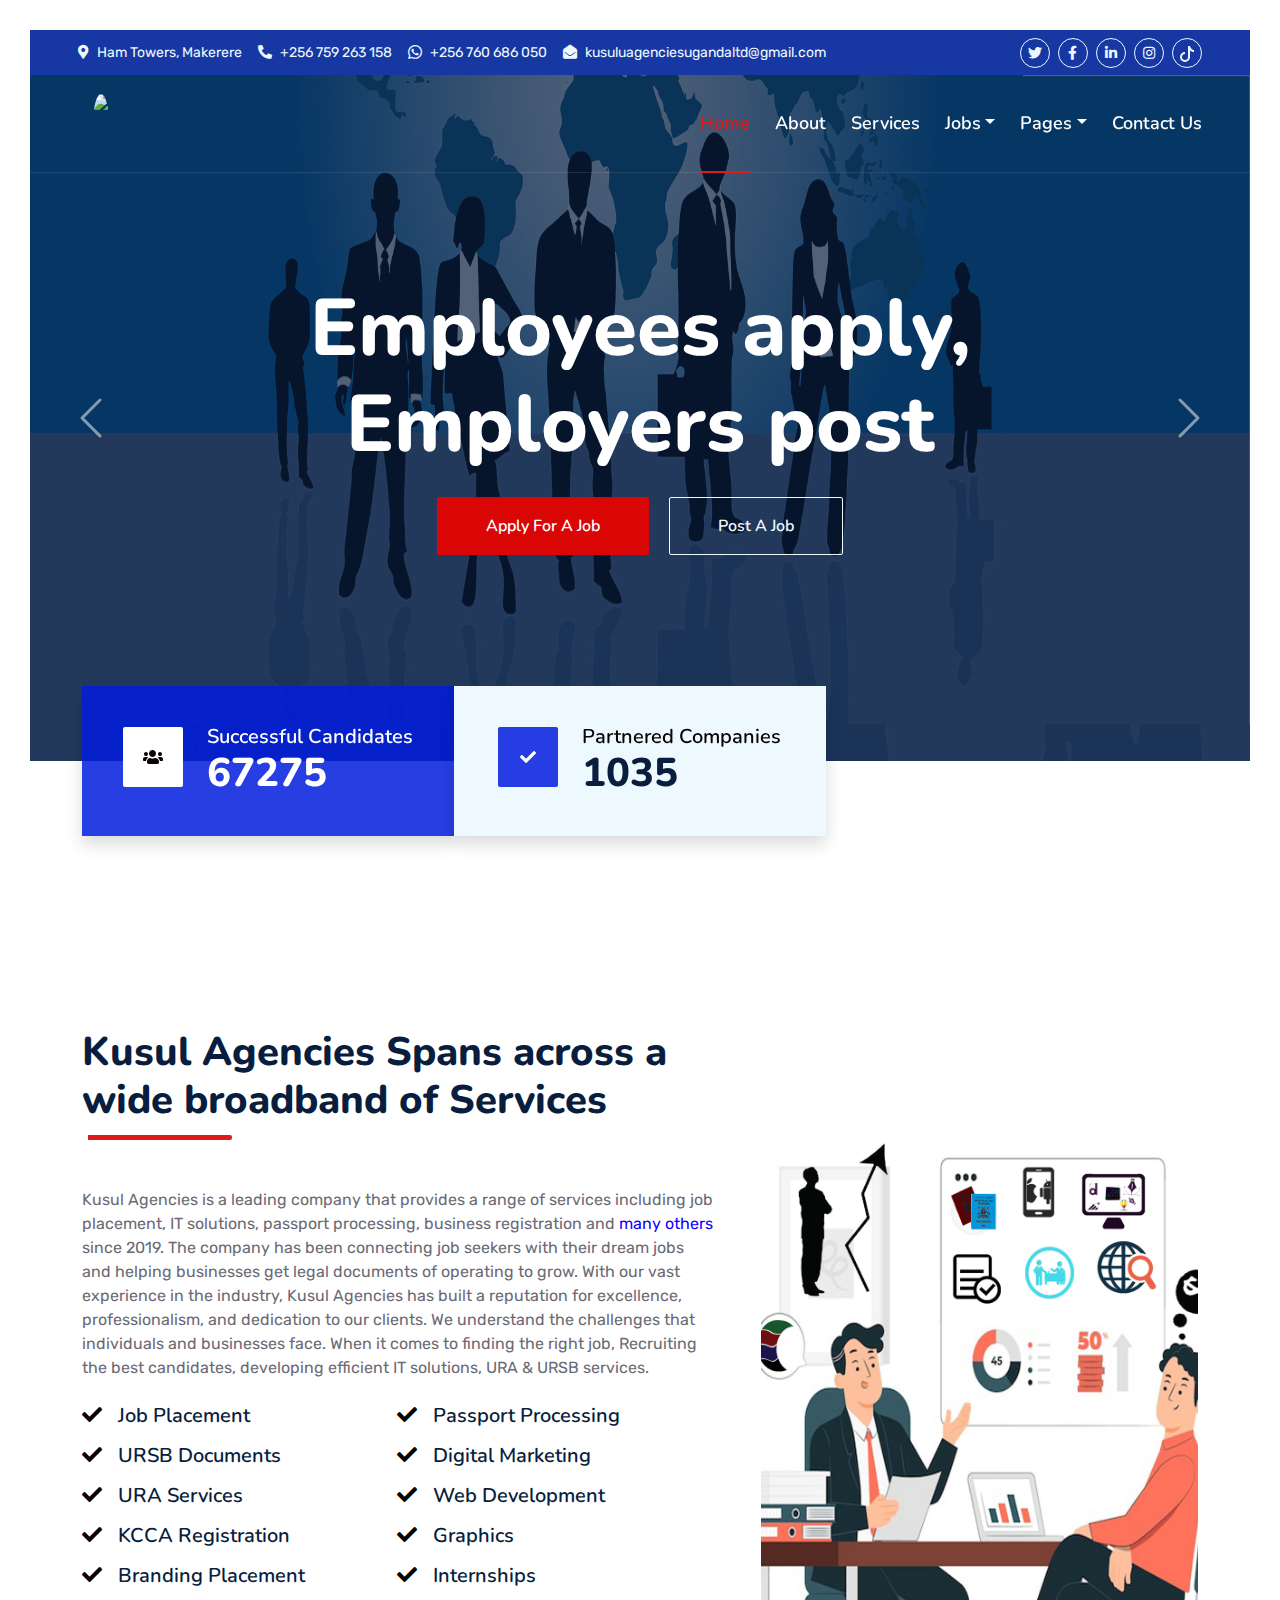
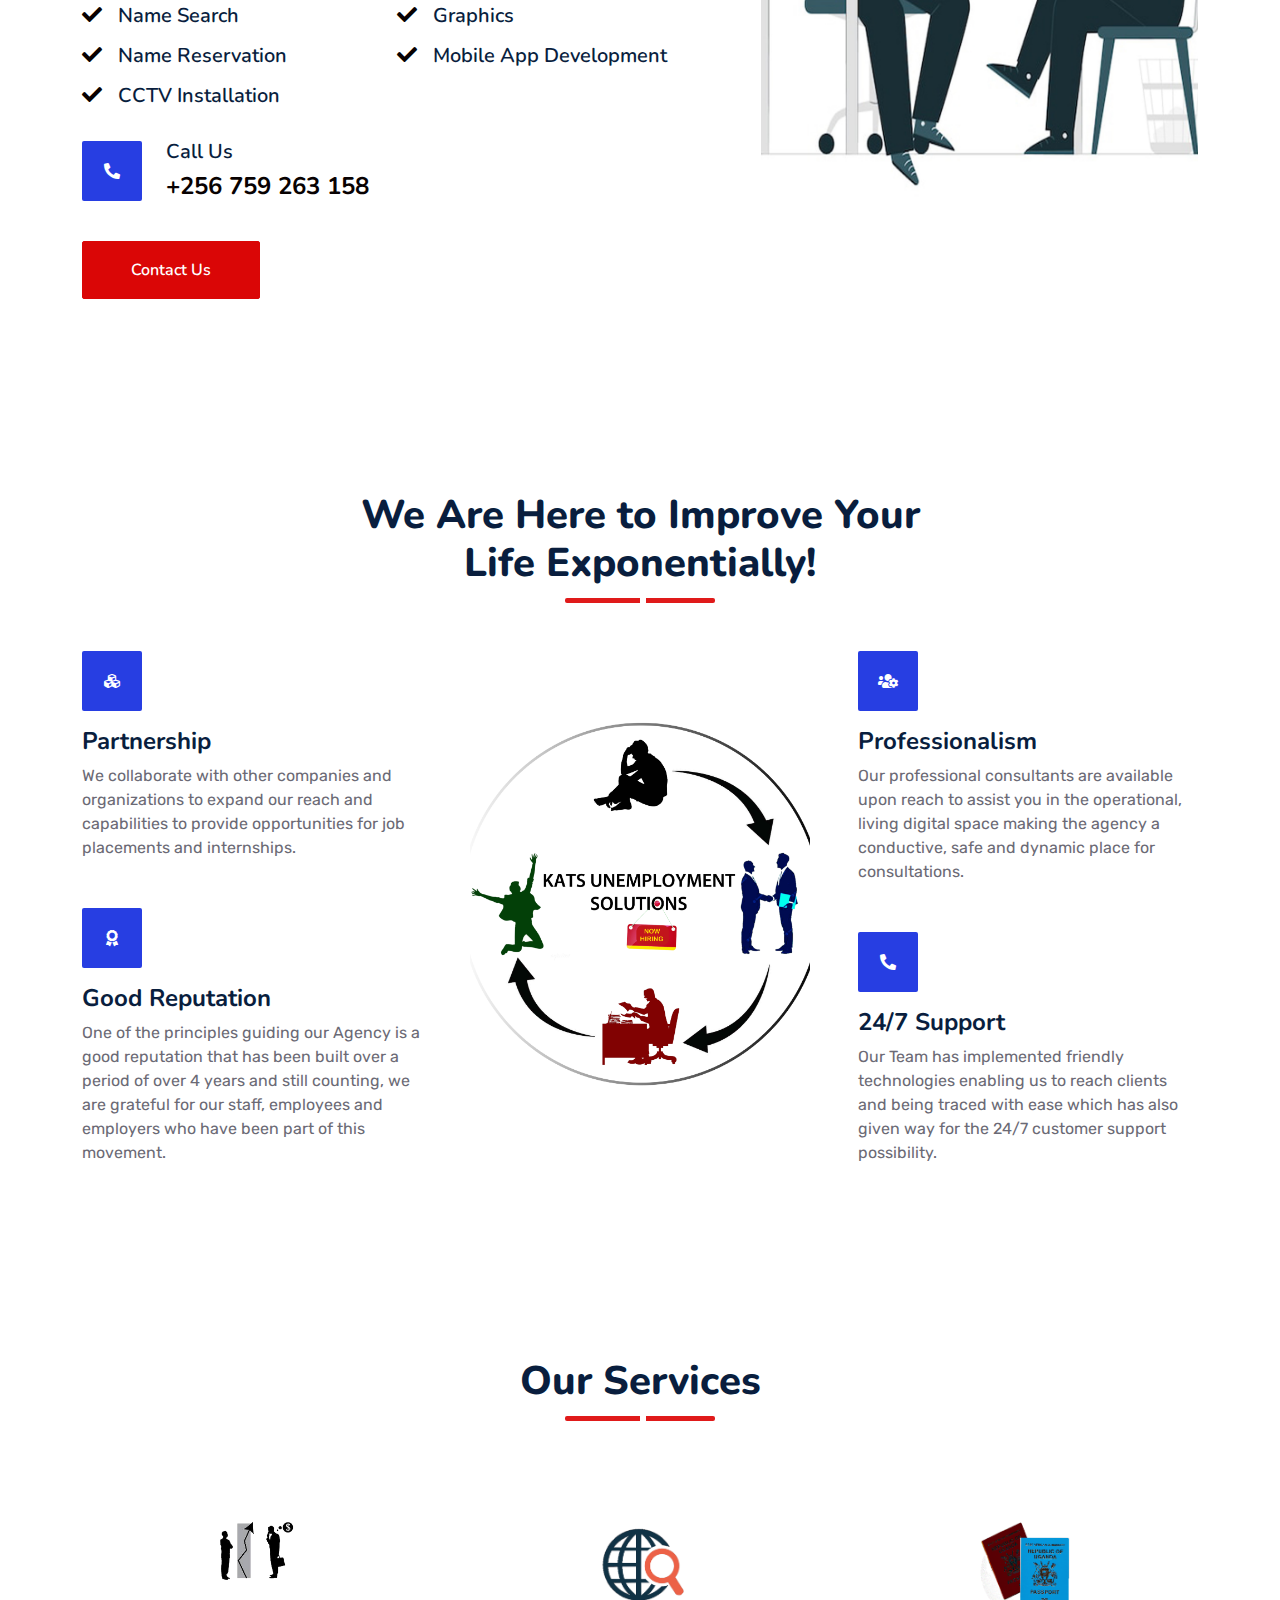
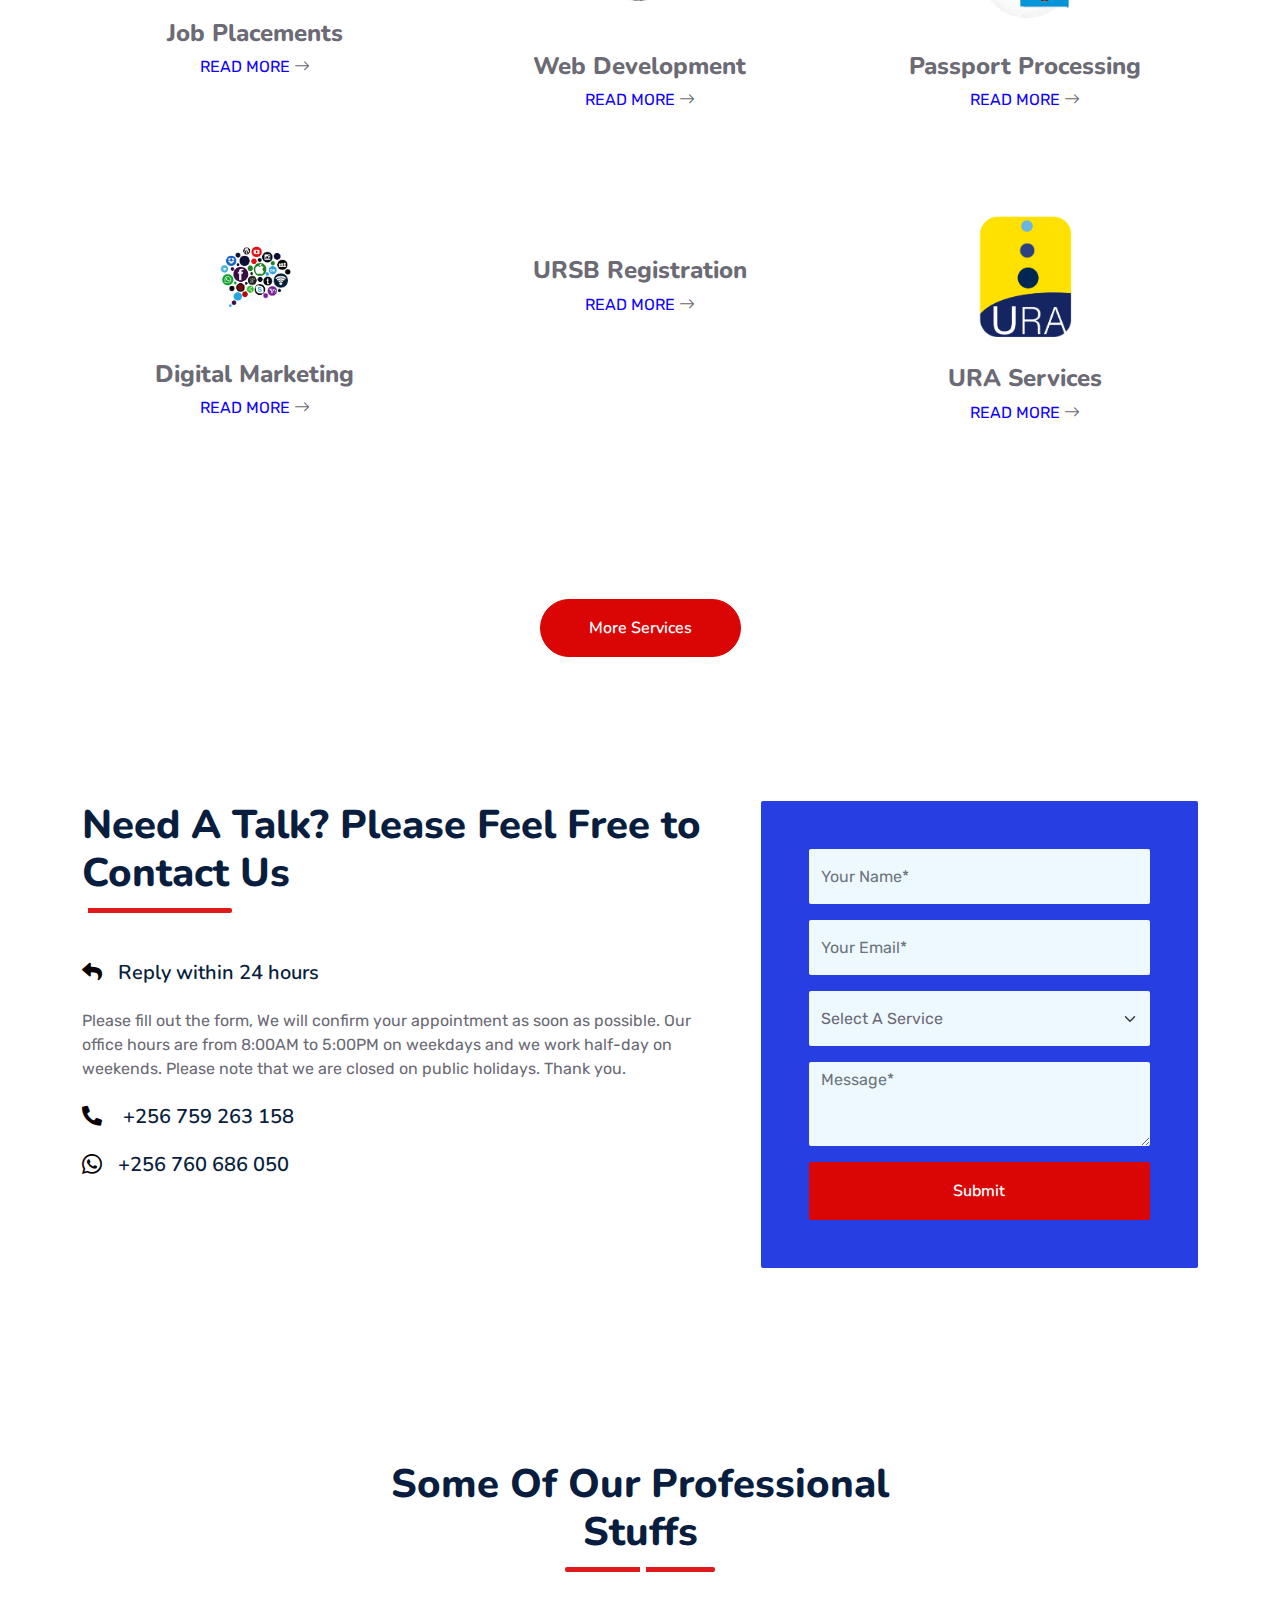
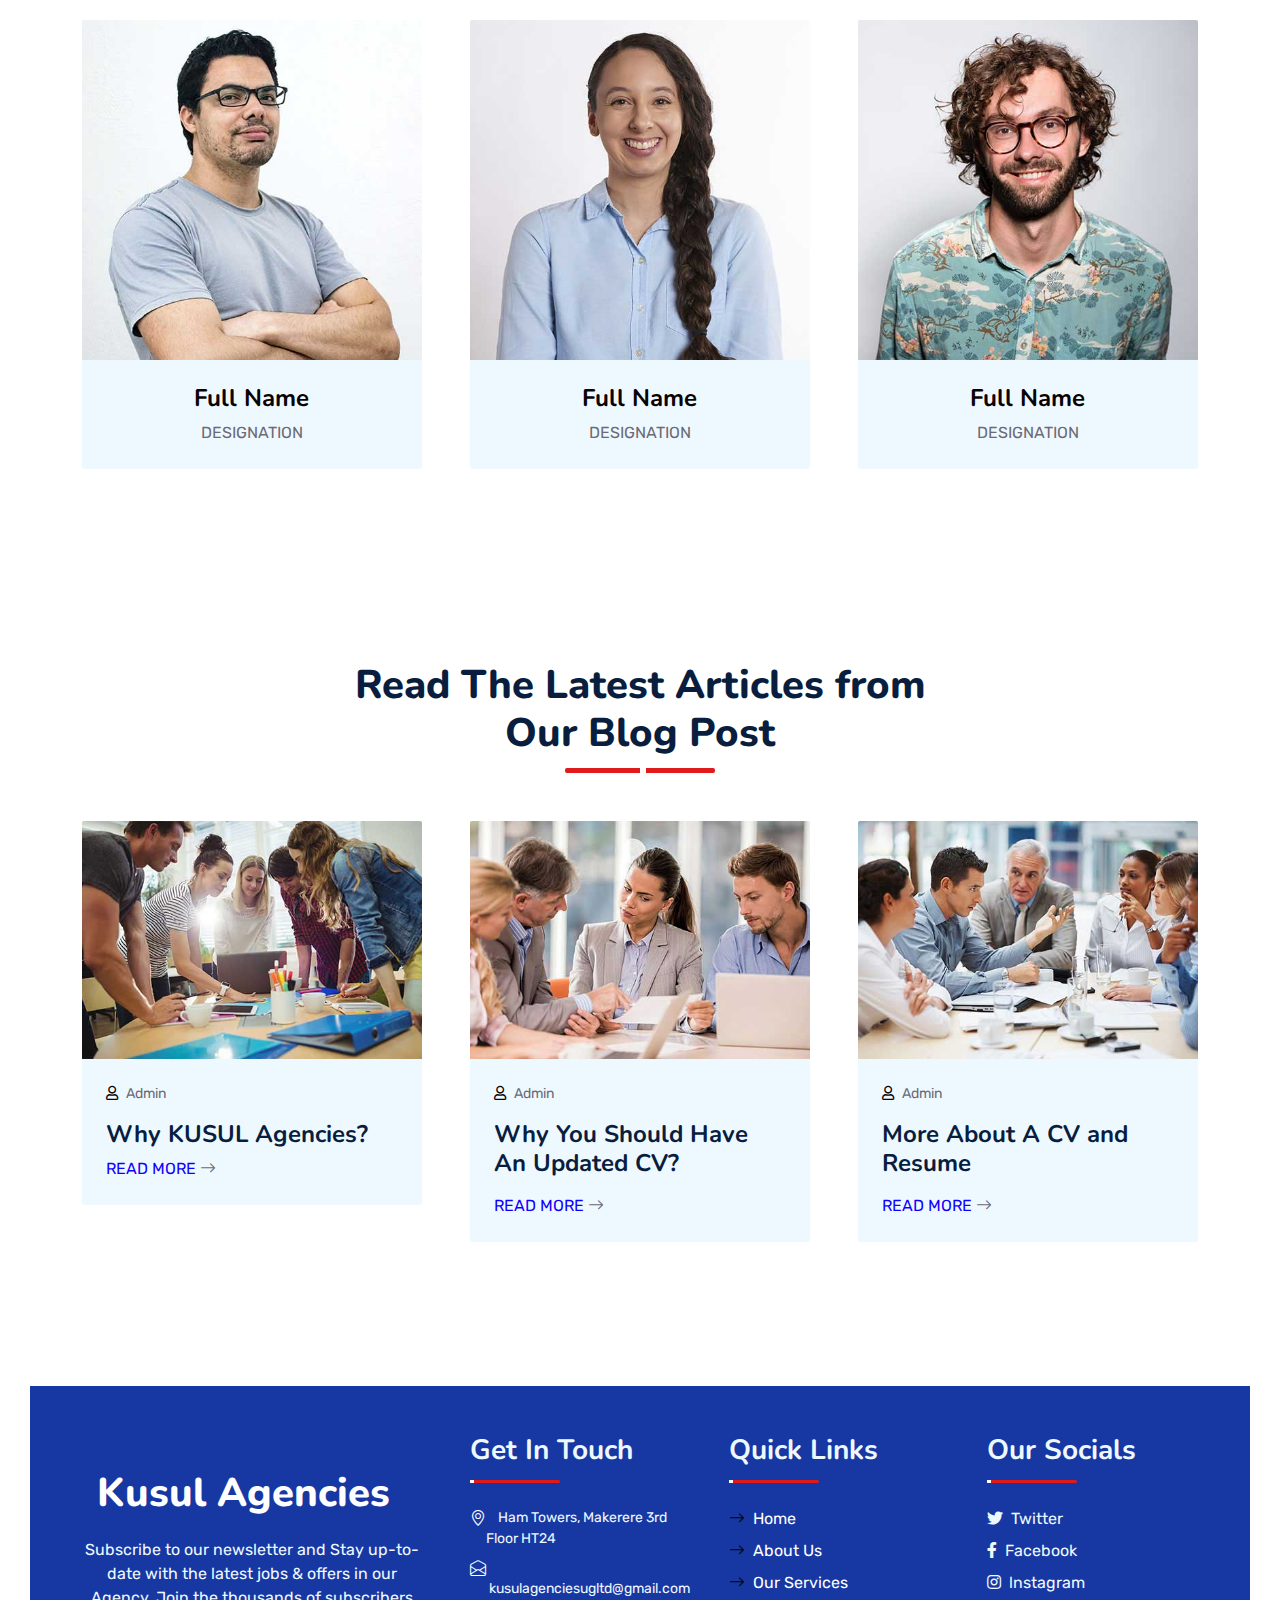
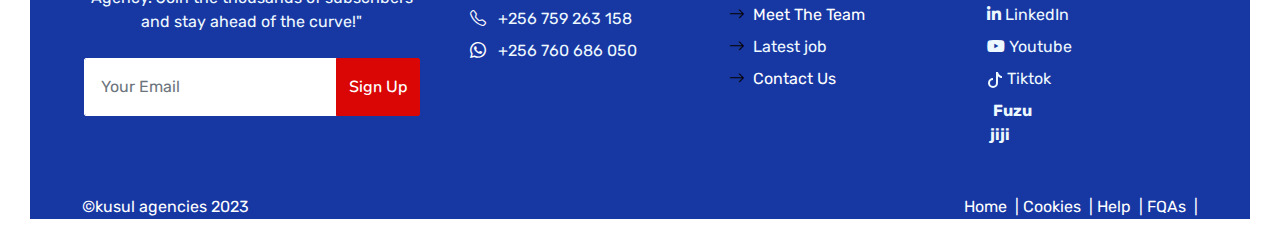
==== index.html @ cbf3fefc "commit" ====
<!DOCTYPE html>
<html lang="en">

<head>
    <meta charset="utf-8">
    <title>Kusul Agencies</title>
    <meta content="width=device-width, initial-scale=1.0" name="viewport">
    <meta content="Kusul Agencies   " name="keywords">
    <meta content="Kats unemployment" name="description">

    <!-- Favicon -->
    <link href="img/favicon.icon" rel="icon">

    <!-- Google Web Fonts -->
    <link rel="preconnect" href="https://fonts.googleapis.com">
    <link rel="preconnect" href="https://fonts.gstatic.com" crossorigin>
    <link href="https://fonts.googleapis.com/css2?family=Nunito:wght@400;600;700;800&family=Rubik:wght@400;500;600;700&display=swap" rel="stylesheet">

    <!-- Icon Font Stylesheet -->
    <link href="https://cdnjs.cloudflare.com/ajax/libs/font-awesome/5.10.0/css/all.min.css" rel="stylesheet">
    <link href="https://cdn.jsdelivr.net/npm/bootstrap-icons@1.4.1/font/bootstrap-icons.css" rel="stylesheet">

    <!-- Libraries Stylesheet -->
    <link href="lib/owlcarousel/assets/owl.carousel.min.css" rel="stylesheet">
    <link href="lib/animate/animate.min.css" rel="stylesheet">

    <!-- Customized Bootstrap Stylesheet -->
    <link href="css/bootstrap.min.css" rel="stylesheet">

    <!-- Template Stylesheet -->
    <link href="css/style.css" rel="stylesheet">
</head>

<body>
    <!-- Topbar Start -->
    <div class="container-fluid bg-dark px-5 d-none d-lg-block">
        <div class="row gx-0">
            <div class="col-lg-8 text-center text-lg-start mb-2 mb-lg-0">
                <div class="d-inline-flex align-items-center" style="height: 45px;">
                    <small class="me-3 text-light"><i class="fa fa-map-marker-alt me-2"></i>Ham Towers, Makerere </small>
                    <small class="me-3 text-light"><i class="fa fa-phone-alt me-2"></i>+256 759 263 158</small>
                    <small class="me-3 text-light"><i class="bi bi-whatsapp me-2"></i>+256 760 686 050</small>
                    <small class="text-light"><i class="fa fa-envelope-open me-2"></i>kusuluagenciesugandaltd@gmail.com</small>
                </div>
            </div>
            <div class="col-lg-4 text-center text-lg-end">
                <div class="d-inline-flex align-items-center" style="height: 45px;">
                    <a class="btn btn-sm btn-outline-light btn-sm-square rounded-circle me-2" href="https://twitter.com/alankyagulanyi"><i class="fab fa-twitter fw-normal"></i></a>
                    <a class="btn btn-sm btn-outline-light btn-sm-square rounded-circle me-2" href=""><i class="fab fa-facebook-f fw-normal"></i></a>
                    <a class="btn btn-sm btn-outline-light btn-sm-square rounded-circle me-2" href=""><i class="fab fa-linkedin-in fw-normal"></i></a>
                    <a class="btn btn-sm btn-outline-light btn-sm-square rounded-circle me-2" href=""><i class="fab fa-instagram fw-normal"></i></a>
                    <a class="btn btn-sm btn-outline-light btn-sm-square rounded-circle" href=""><svg xmlns="http://www.w3.org/2000/svg" width="16" height="16" fill="currentColor" class="bi bi-tiktok" viewBox="0 0 16 16">
                    <path d="M9 0h1.98c.144.715.54 1.617 1.235 2.512C12.895 3.389 13.797 4 15 4v2c-1.753 0-3.07-.814-4-1.829V11a5 5 0 1 1-5-5v2a3 3 0 1 0 3 3V0Z"/>
                    </svg></a>
                </div>
            </div>
        </div>
    </div>
    <!-- Topbar End -->


    <!-- Navbar & Carousel Start -->
    <div class="container-fluid position-relative p-0">
        <nav class="navbar navbar-expand-lg navbar-dark px-5 py-3 py-lg-0">
            <a href="#"><img id="logo" src="img/logo.png"></a>
            <button class="navbar-toggler" type="button" data-bs-toggle="collapse" data-bs-target="#navbarCollapse">
                <span class="fa fa-bars"></span>
            </button>
            <div class="collapse navbar-collapse" id="navbarCollapse">
                <div class="navbar-nav ms-auto py-0">
                    <a href="index.html" class="nav-item nav-link active">Home</a>
                    <a href="about.html" class="nav-item nav-link">About</a>
                    <a href="service.html" class="nav-item nav-link">Services</a>
                    <div class="nav-item dropdown">
                        <a href="#" class="nav-link dropdown-toggle" data-bs-toggle="dropdown">Jobs</a>
                        <div class="dropdown-menu m-0">
                            <a href="blog.html" class="dropdown-item">Our Jobs</a>
                            <a href="detail.html" class="dropdown-item">Our Profile</a>
                        </div>
                    </div>
                    <div class="nav-item dropdown">
                        <a href="#" class="nav-link dropdown-toggle" data-bs-toggle="dropdown">Pages</a>
                        <div class="dropdown-menu m-0">
                            <a href="feature.html" class="dropdown-item">Our features</a>
                            <a href="team.html" class="dropdown-item">Team Members</a>
                            <a href="testimonial.html" class="dropdown-item">testimonial</a>
                            <a href="docs.html" class="dropdown-item">Apply For Business Docs</a>
                        </div>
                    </div>
                    <a href="contact.html" class="nav-item nav-link">Contact Us</a>
                </div>
            </div>
        </nav>

        <div id="header-carousel" class="carousel slide carousel-fade" data-bs-ride="carousel">
            <div class="carousel-inner">
                <div class="carousel-item active">
                    <img class="w-100" src="img/carousel-1.jpg" alt="Image">
                    <div class="carousel-caption d-flex flex-column align-items-center justify-content-center">
                        <div class="p-3" style="max-width: 900px;">
                            <h1 class="display-1 text-white mb-md-4 animated zoomIn">Employees apply, Employers post</h1>
                            
                            <a href="jobapply.html" class="btn btn-primary py-md-3 px-md-5 me-3 animated slideInLeft">Apply For A Job</a>
                            <a href="jobpost.html" class="btn btn-outline-light py-md-3 px-md-5 animated slideInRight">Post A Job</a>
                        </div>
                    </div>
                </div>
                <div class="carousel-item">
                    <img class="w-100" src="img/carousel-2.jpg" alt="Image">
                    <div class="carousel-caption d-flex flex-column align-items-center justify-content-center">
                        <div class="p-3" style="max-width: 900px;">
                            <h1 class="display-1 text-white mb-md-4 animated zoomIn">Operate Your Business with Legal Documents</h1>
                            <a href="docs.html" class="btn btn-outline-light py-md-3 px-md-5 animated slideInRight">Apply For Docs</a>
                        </div>
                    </div>
                </div>
                <div class="carousel-item">
                    <img class="w-100" src="img/software.jpg" alt="Image">
                    <div class="carousel-caption d-flex flex-column align-items-center justify-content-center">
                        <div class="p-3" style="max-width: 900px;">
                            <h1 class="display-1 text-white mb-md-4 animated zoomIn">We Develop Personal & Public Software </h1>
                            <a href="IT.html" class="btn btn-outline-light py-md-3 px-md-5 animated slideInRight">Our Softwares</a>
                        </div>
                    </div>
                </div>
            </div>
            <button class="carousel-control-prev" type="button" data-bs-target="#header-carousel"
                data-bs-slide="prev">
                <span class="carousel-control-prev-icon" aria-hidden="true"></span>
                <span class="visually-hidden">Previous</span>
            </button>
            <button class="carousel-control-next" type="button" data-bs-target="#header-carousel"
                data-bs-slide="next">
                <span class="carousel-control-next-icon" aria-hidden="true"></span>
                <span class="visually-hidden">Next</span>
            </button>
        </div>
    </div>
    <!-- Navbar & Carousel End -->
    <!-- Facts Start -->
    <div class="container-fluid facts py-5 pt-lg-0">
        <div class="container py-5 pt-lg-0">
            <div class="row gx-0">
                <div class="col-lg-4 wow zoomIn" data-wow-delay="0.1s">
                    <div class="bg-primary shadow d-flex align-items-center justify-content-center p-4" style="height: 150px;">
                        <div class="bg-white d-flex align-items-center justify-content-center rounded mb-2" style="width: 60px; height: 60px;">
                            <i class="fa fa-users text-primary"></i>
                        </div>
                        <div class="ps-4">
                            <h5 class="text-white mb-0">Successful Candidates</h5>
                            <h1 class="text-white mb-0" data-toggle="counter-up">195000</h1>
                        </div>
                    </div>
                </div>
                <div class="col-lg-4 wow zoomIn" data-wow-delay="0.3s">
                    <div class="bg-light shadow d-flex align-items-center justify-content-center p-4" style="height: 150px;">
                        <div class="bg-primary d-flex align-items-center justify-content-center rounded mb-2" style="width: 60px; height: 60px;">
                            <i class="fa fa-check text-white"></i>
                        </div>
                        <div class="ps-4">
                            <h5 class="text-primary mb-0">Partnered Companies</h5>
                            <h1 class="mb-0" data-toggle="counter-up">3000</h1>
                        </div>
                    </div>
                </div>
            </div>
        </div>
    </div>
    <!-- Facts Start -->


    <!-- About Start -->
    <div class="container-fluid py-5 wow fadeInUp" data-wow-delay="0.1s">
        <div class="container py-5">
            <div class="row g-5">
                <div class="col-lg-7">
                    <div class="section-title position-relative pb-3 mb-5">
                        <h1 class="mb-0">Kusul Agencies Spans across a wide broadband of Services</h1>
                    </div>
                    <p class="mb-4">Kusul Agencies is a leading company that provides a range of services including job placement, IT solutions, passport processing, 
                         business registration and <a href="service.html">many others</a> since 2019. The company has been connecting job seekers with their dream jobs and helping businesses get legal
                        documents of operating to grow. With our vast experience in the industry, Kusul Agencies has built a reputation for excellence,
                        professionalism, and dedication to our clients. We understand the challenges that individuals and businesses face. When it comes to finding the right job, Recruiting the best candidates,
                        developing efficient IT solutions, URA & URSB services.</p>
                    <div class="row g-0 mb-3">
                        <div class="col-sm-6 wow zoomIn" data-wow-delay="0.2s">
                            <h5 class="mb-3"><i class="fa fa-check text-primary me-3"></i>Job Placement </h5>
                            <h5 class="mb-3"><i class="fa fa-check text-primary me-3"></i>URSB Documents</h5>
                            <h5 class="mb-3"><i class="fa fa-check text-primary me-3"></i>URA Services  </h5>
                            <h5 class="mb-3"><i class="fa fa-check text-primary me-3"></i>KCCA Registration</h5>
                            <h5 class="mb-3"><i class="fa fa-check text-primary me-3"></i>Branding Placement  </h5>
                            <h5 class="mb-3"><i class="fa fa-check text-primary me-3"></i>Name Search</h5>
                            <h5 class="mb-3"><i class="fa fa-check text-primary me-3"></i>Name Reservation</h5>
                            <h5 class="mb-3"><i class="fa fa-check text-primary me-3"></i>CCTV Installation </h5>
                        </div>
                        <div class="col-sm-6 wow zoomIn" data-wow-delay="0.4s">
                            <h5 class="mb-3"><i class="fa fa-check text-primary me-3"></i>Passport Processing</h5>
                            <h5 class="mb-3"><i class="fa fa-check text-primary me-3"></i>Digital Marketing</h5>
                            <h5 class="mb-3"><i class="fa fa-check text-primary me-3"></i>Web Development</h5>
                            <h5 class="mb-3"><i class="fa fa-check text-primary me-3"></i>Graphics </h5>
                            <h5 class="mb-3"><i class="fa fa-check text-primary me-3"></i>Internships </h5>
                            <h5 class="mb-3"><i class="fa fa-check text-primary me-3"></i>Graphics </h5>
                            <h5 class="mb-3"><i class="fa fa-check text-primary me-3"></i>Mobile App Development </h5>
                        </div>
                       
                    </div>
                    <div class="d-flex align-items-center mb-4 wow fadeIn" data-wow-delay="0.6s">
                        <div class="bg-primary d-flex align-items-center justify-content-center rounded" style="width: 60px; height: 60px;">
                            <i class="fa fa-phone-alt text-white"></i>
                        </div>
                        <div class="ps-4">
                            <h5 class="mb-2">Call Us</h5>
                            <h4 class="text-primary mb-0">+256 759 263 158</h4>
                        </div>
                    </div>
                    <a href="contact.html" class="btn btn-primary py-3 px-5 mt-3 wow zoomIn" data-wow-delay="0.9s">Contact Us</a>
                </div>
                <div class="col-lg-5" style="min-height: 500px;">
                    <div class="position-relative h-100">
                        <img class="position-absolute w-100 h-100 rounded wow zoomIn" data-wow-delay="0.9s" src="img/about.jpg" style="object-fit: cover;">
                    </div>
                </div>
            </div>
        </div>
    </div>
    <!-- About End -->


    <!-- Features Start -->
    <div class="container-fluid py-5 wow fadeInUp">
        <div class="container py-5">
            <div class="section-title text-center position-relative pb-3 mb-5 mx-auto" style="max-width: 600px;">
                <h1 class="mb-0">We Are Here to Improve Your Life Exponentially!</h1>
            </div>
            <div class="row g-5">
                <div class="col-lg-4">
                    <div class="row g-5">
                        <div class="col-12 wow zoomIn">
                            <div class="bg-primary rounded d-flex align-items-center justify-content-center mb-3" style="width: 60px; height: 60px;">
                                <i class="fa fa-cubes text-white"></i>
                            </div>
                            <h4>Partnership</h4>
                            <p class="mb-0">We collaborate with other companies and organizations to expand our reach and capabilities to provide
                                opportunities for job placements and internships.
                                </p>
                        </div>
                        <div class="col-12 wow zoomIn">
                            <div class="bg-primary rounded d-flex align-items-center justify-content-center mb-3" style="width: 60px; height: 60px;">
                                <i class="fa fa-award text-white"></i>
                            </div>
                            <h4>Good Reputation</h4>
                            <p class="mb-0">One of the principles guiding our Agency is a good reputation that has been built over a period of over 4 years and still counting, we are grateful for our staff, employees and employers who have been part of this movement.</p>
                        </div>
                    </div>
                </div>
                <div class="col-lg-4  wow zoomIn" style="min-height: 350px;">
                    <div class="position-relative h-100">
                        <img class="position-absolute w-100 h-100 rounded wow zoomIn"  src="img/feature.png" style="object-fit: cover;">
                    </div>
                </div>
                <div class="col-lg-4">
                    <div class="row g-5">
                        <div class="col-12 wow zoomIn">
                            <div class="bg-primary rounded d-flex align-items-center justify-content-center mb-3" style="width: 60px; height: 60px;">
                                <i class="fa fa-users-cog text-white"></i>
                            </div>
                            <h4>Professionalism</h4>
                            <p class="mb-0">Our professional consultants are available upon reach to assist you in the operational, living digital space making the agency a conductive, safe and dynamic place for consultations.</p>
                        </div>
                        <div class="col-12 wow zoomIn">
                            <div class="bg-primary rounded d-flex align-items-center justify-content-center mb-3" style="width: 60px; height: 60px;">
                                <i class="fa fa-phone-alt text-white"></i>
                            </div>
                            <h4>24/7 Support</h4>
                            <p class="mb-0">Our Team has implemented friendly technologies enabling us to reach clients and being traced with ease which has also given way for the 24/7 customer support possibility.</p>
                        </div>
                    </div>
                </div>
            </div>
        </div>
    </div>
    <!-- Service Start -->
    <div class="container-fluid py-5 wow fadeInUp">
        <div class="container py-5">
            <section>
                <div class="section-title text-center position-relative pb-3 mb-5 mx-auto" style="max-width: 600px;">
                    <h1 class="mb-0">Our Services</h1>
                </div>
                <div class="services">
                    <div class="service">
                        <div class="icon">
                          <img src="img/002.png" alt="" />
                        </div>
                        <h2>Job Placements</h2>
                        <a class="button" onclick="$('#Job').toggle();">READ MORE</a> <i class="bi bi-arrow-right"></i></a>
                        <div class="hide" id="Job"><p>
                            Job placement is one of the most challenging aspects of job hunting. In today's competitive job market, job seekers often struggle to find the right job that matches their skillset and experience. This is where Kusul comes in to bridge the gap between job seekers and employers.</p>
                            <p>Kusul is a leading agency that connects job seekers with employers in various industries. With years of experience, Kusul has developed an extensive network of contacts and a wealth of knowledge about the job market. We understand the challenges job seekers face and provide tailored job placement services to match the right candidate with the right employer.</p>
                            <p>Working with Kusul has many advantages for job seekers. Firstly, we save job seekers time and energy by identifying suitable job opportunities and handling the application process. This means job seekers can focus on their skills and strengths while we take care of the job search process.</p>
                            <p>We provide job seekers with access to a wider pool of job opportunities. Our extensive network of contacts and partnerships with leading employers means that job seekers have a higher chance of securing a job that matches their skillset and experience.</p>
                            <p>We offer job seekers expert advice and support throughout the job placement process. Our team of experienced recruiters and career advisors provide guidance on CV writing, interview skills, and job market trends to help job seekers stand out from the crowd and secure their dream job.</p>
                            <p>In conclusion, job placement can be a challenging and daunting process for job seekers. Kusul provides a comprehensive job placement service that connects job seekers with employers in various industries. We offer job seekers access to a wider pool of job opportunities, expert advice and support, and a hassle-free job search experience. If you're looking for your dream job, we invite you to work with us at Kusul and let us help you secure your next career move.</p>
                        </div>
                    </div>
                  <div class="service">
                    <div class="icon">
                      <img src="img/web.png" alt="" />
                    </div>
                    <h2>Web Development</h2>
                    <a class="button" onclick="$('#Development').toggle();">READ MORE</a> <i class="bi bi-arrow-right"></i></a>
                    <div class="hide" id="Development">
                    <p>Web development is an essential aspect of any business in this digital era. A well-designed website can help you establish your online presence and increase your reach, engagement, and ultimately, your sales. As the competition in the online market is increasing day by day, it is vital to have a website that stands out from the crowd.</p>
                    <p>At Kusul, we offer web development solutions to businesses of all sizes. Our experienced developers and designers can help you create a website that not only looks great but is also functional, user-friendly, and optimized for search engines. Here is to why you should work with us for your website development needs.</p>
                    <p>At Kusul, we have a team of expert developers who have years of experience in web development using various technologies. We understand the latest trends, technologies, and design principles that are essential for creating a modern and effective website. We can help you create a website that is not only visually appealing but also meets your business objectives and targets your audience.</p>
                    <p>We understand that each business has its unique requirements and goals. That's why we offer customized web development solutions to our clients. We work closely with our clients to understand their business, their target audience, and their goals. Based on this information, we create a website that is tailored to their specific needs.</p>
                    <p>With the increasing use of mobile devices, it is essential to have a website that is responsive and mobile-friendly. At Kusul, we create websites that are optimized for all devices, including desktops, laptops, tablets, and smartphones. Our responsive designs ensure that your website looks great and works seamlessly on any device.</p>
                    <p>A website that is not optimized for search engines is unlikely to be discovered by potential customers. At Kusul, we understand the importance of search engine optimization (SEO) and create websites that are optimized for search engines. We use the latest SEO techniques to ensure that your website ranks higher in search engine results and drives more organic traffic to your website.</p>
                    <p>At Kusul, we offer ongoing maintenance and support for our client's websites. We understand that a website is not a one-time project, but an ongoing process. Our team of experts can help you maintain and update your website regularly to ensure that it remains secure, functional, and up-to-date.</p>
                    <p>In conclusion, a well-designed and optimized website is essential for any business in today's digital era. At Kusul, we offer customized web development solutions that can help you establish your online presence, increase your reach, and boost your sales. With our expertise, experience, and ongoing support, we can help you create a website that meets your specific needs and helps you achieve your business goals.</p>
                    </div>
                  </div>
                  <div class="service">
                    <div class="icon">
                      <img src="img/006.png" alt="" />
                    </div>
                    <h2>Passport Processing</h2>
                    <a class="button" onclick="$('#PassPort').toggle();">READ MORE</a> <i class="bi bi-arrow-right"></i></a>
                    <div class="hide" id="PassPort">
                    <p>Are you tired of waiting at offices or scared of being part of the passport scam stories? Do you have a deadline for an upcoming Travel and need your passport processed quickly? Look no further than Kusul, your one-stop for express passport services.</p>
                    <p>Here are just a few reasons why you should choose Kusul for your passport processing needs:</p>
                    <p>We understand that some people need their passports processed quickly. That's why we offer expedited services to ensure that you get your passport on time for your upcoming travels. Our team works tirelessly to ensure that your application is processed as quickly as possible.</p>
                    <p>Our team of experienced professionals has helped countless individuals obtain their passports over the years. We have the knowledge and expertise to navigate the complex passport application process with ease, ensuring that your application is accurate and complete.</p>
                    <p>At Kusul, we offer a range of passport services to meet your needs. From first-time passport applications to renewals and name changes, we can handle it all. We even offer services for lost or stolen passports.</p>
                    <p>We believe that passport services should be accessible to everyone. That's why we offer competitive pricing on all of our services. You can rest assured that you're getting the best value for your money when you choose Kusul.</p>
                    <p>Our office is conveniently located in the heart of the city, making it easy to drop off your application and pick up your passport when it's ready.</p>
                    <p>Don't let the passport application process stress you out. Let Kusul handle it for you. Contact us today to learn more about our passport services and how we can help you obtain your passport quickly and hassle-free.</p>
                    </div>
                  </div>
                  <div class="service">
                    <div class="icon">
                      <img src="img/digital.png" alt="" />
                    </div>
                    <h2> Digital Marketing</h2>
                    <a class="button" onclick="$('#Digital').toggle();">READ MORE</a> <i class="bi bi-arrow-right"></i></a>
                    <div class="hide" id="Digital">
                    <p>In today's digital age, having a strong online presence is crucial for any business looking to succeed. Digital marketing has become an essential component of a company's overall marketing strategy. As more consumers turn to the internet for their purchasing decisions, It is vital to have a robust online presence that can help you reach your target audience and drive sales.</p>
                    <p>At Kusul, We understand the importance of digital marketing and offer a wide range of services to help our clients succeed in the digital landscape. Here are some reasons why digital marketing is essential for businesses and why you can trust us to help you achieve your marketing goals.</p>
                    <p>Digital marketing provides an effective way to increase brand awareness and reach a larger audience. With the help of social media, search engines, and other digital marketing channels, you can target your ideal customers and create brand awareness that can drive more traffic to your website.</p>
                    <p>Compared to traditional marketing methods, digital marketing is more cost-effective and provides a higher return on investment. With digital marketing, you can reach a larger audience with a smaller budget, which can help you save money while still achieving your marketing goals.</p>
                    <p>Targeted Marketing: Digital marketing allows you to target your ideal customers based on their interests, demographics, and other relevant factors. This helps you reach the right people with your marketing message, which can lead to increased sales and a higher conversion rate.</p>
                    <p>Measurable Results: One of the biggest advantages of digital marketing is that it provides measurable results. You can track your website traffic, engagement rates, and other metrics to determine the effectiveness of your marketing campaigns. This allows you to make data-driven decisions and adjust your marketing strategy to achieve better results.</p>
                    <p>At Kusul, we have a team of experienced digital marketing experts who can help you achieve your marketing goals. We offer a wide range of services, including social media marketing, search engine optimization, email marketing and more. Our team uses the latest digital marketing techniques to help our clients reach their target audience and drive sales.</p>
                    <p>In conclusion, digital marketing is essential for any business looking to succeed in today's digital age. It provides a cost-effective way to reach a larger audience, increase brand awareness, and drive sales. At Kusul, we understand the importance of digital marketing and offer a range of services to help our clients achieve their marketing goals. Trust us to help you succeed in the digital landscape.</p>
                    </div>
                  </div>
                  <div class="service">
                    <div class="icon">
                      <img src="img/URSB.png" alt="" />
                    </div>
                    <h2>URSB Registration</h2>
                    <a class="button" onclick="$('#Registration').toggle();">READ MORE</a> <i class="bi bi-arrow-right"></i></a>
                    <div class="hide" id="Registration">
                    <p>If you are a business owner or an individual seeking to register a business, obtain civil registration, or secure intellectual property rights, working with Kusul Agency can be an excellent choice. Kusul Agency is a reliable partner that provides a range of services that can help you obtain the services you need from the Uganda Registration Services Bureau (URSB) quickly and efficiently.
                        <p>Kusul Agency has a team of experts who have extensive knowledge and experience in the field of business registration, civil registration, intellectual property, and insolvency services. They understand the requirements and procedures involved in each of these services and can help you navigate the process with ease.</p>
                        <p>Working with Kusul Agency can save you time and hassle. Rather than dealing with the bureaucratic procedures involved in obtaining these services yourself, Kusul Agency can handle everything for you. They will collect the required documents, fill out the necessary forms, and submit your application on your behalf.</p>
                        <p>Kusul Agency understands that time is of the essence when it comes to obtaining these services. They work diligently to ensure that your application is processed promptly and efficiently, so you can get the services you need as soon as possible.</p>
                        <p>Kusul Agency offers competitive pricing for their services. They understand that obtaining these services can be costly, and they work to provide affordable pricing that fits within your budget.</p>
                        <p>Kusul Agency is dedicated to providing exceptional customer service. They will answer any questions you have, address any concerns you may have, and keep you informed throughout the process.</p>
                        <p>In conclusion, working with Kusul Agency can provide a range of benefits, including convenience, expertise, prompt service, competitive pricing, and excellent customer service. If you are looking to obtain services from the Uganda Registration Services Bureau, consider working with Kusul Agency to make the process as smooth and stress-free as possible.</p>
                    </p>
                    </div>
                  </div>
                  <div class="service">
                    <div class="icon">
                      <img src="img/URA.png" alt="" />
                    </div>
                    <h2>URA Services</h2>
                    <a class="button" onclick="$('#Services').toggle();">READ MORE</a> <i class="bi bi-arrow-right"></i></a>
                    <div class="hide" id="Services">
                    <p>When it comes to URA services in Uganda, it's essential to work with a reliable and trustworthy agency that can handle your tax-related needs effectively. That's where Kusul comes in. Kusul is an agency that specializes in providing URA services to clients, including filling returns, URA certificates, Tax Identification Numbers (TINs) among others.</p>
                    <p>Absolutely! Getting URA certificates and Tax Identification Numbers (TINs) are essential URA services that Kusul can provide to clients. Here are some compelling reasons why you should trust Kusul to handle these services:</p>
                    <p> Kusul can help clients obtain URA certificates, such as the Tax Clearance Certificate (TCC) and the Taxpayer Identification Number (TIN) Certificate. These certificates are essential in conducting business in Uganda and demonstrate compliance with URA regulations. Kusul has a streamlined process for obtaining these certificates, ensuring that clients receive them within the required time frame.</p>
                    <p> Kusul can help clients obtain Tax Identification Numbers (TINs), which are unique identification numbers assigned to individuals and businesses for tax purposes. TINs are essential in conducting business in Uganda and complying with URA regulations. Kusul has a streamlined process for obtaining TINs, ensuring that clients receive them within the required time frame.</p>
                    <p>Kusul has a team of experienced professionals who have extensive knowledge and expertise in obtaining URA certificates and TINs. They understand the URA regulations and policies and can help clients navigate the process to ensure compliance with all the requirements. They have helped numerous clients in various sectors obtain URA certificates and TINs, and have a proven track record of delivering quality services.</p>
                    <p>Kusul provides personalized services to each client based on their specific needs. They take the time to understand your business and tailor their services to meet your unique requirements. This approach ensures that clients receive the most appropriate URA certificates and TINs that are customized to their business.</p>
                    <p> Kusul is a reputable agency that clients can trust to handle their URA certificates and TINs. They operate with utmost transparency and honesty, and clients can trust them to handle their URA needs with integrity.</p>
                    <p>In conclusion, Kusul is a reliable agency that clients can trust to handle their URA services. With their expertise, personalized services, time-saving solutions, competitive pricing, and reliability, Kusul is the perfect partner for businesses looking to comply with URA regulations and policies. Working with Kusul will not only ensure compliance but also help you optimize your tax position and reduce your tax liability.</p>
                    </div>
                  </div>
                </div>
              </section>
        </div>
    </div>
    <!-- Service End -->

    <div class="align-items-center row justify-content-center text-center p-5">
        <div class="col-lg-6">
                <a class="btn btn-primary rounded-pill py-3 px-5" href="service.html">More Services</a>
        </div>
    </div>
    <!-- Service End -->
    <!-- Quote Start -->
    <div class="container-fluid py-5 wow fadeInUp" data-wow-delay="0.1s">
        <div class="container py-5">
            <div class="row g-5">
                <div class="col-lg-7">
                    <div class="section-title position-relative pb-3 mb-5">
                        <h1 class="mb-0">Need A Talk? Please Feel Free to Contact Us</h1>
                    </div>
                    <div class="row gx-3">
                        <div class="col-sm-6 wow zoomIn" data-wow-delay="0.2s">
                            <h5 class="mb-4"><i class="fa fa-reply text-primary me-3"></i>Reply within 24 hours</h5>
                        </div>
                    </div>
                    <p class="mb-4">Please fill out the form, We will confirm your appointment as soon as possible.
                        Our office hours are from 8:00AM to 5:00PM on weekdays and we work half-day on weekends. Please note that we are closed on public holidays.
                        Thank you.</p>
                    <div class="d-flex align-items-center mt-2 wow zoomIn" data-wow-delay="0.6s">
                        <div class="col-sm-6 wow zoomIn" data-wow-delay="0.4s">
                            <h5 class="mb-4"><i class="fa fa-phone-alt text-primary me-3"></i> +256 759 263 158</h5>
                        </div>
                    </div>
                    <div class="row gx-3">
                        <div class="col-sm-6 wow zoomIn" data-wow-delay="0.2s">
                            <h5 class="mb-4"><i class="bi bi-whatsapp text-primary me-3"></i>+256 760 686 050</h5>
                        </div>
                    </div>
                </div>
                <div class="col-lg-5">
                    <div class="bg-primary rounded h-100 d-flex align-items-center p-5 wow zoomIn" data-wow-delay="0.9s">
                        <form action="https://formsubmit.co/8fde08be864b421649390a1064dead2c" method="POST">
                            <div class="row g-3">
                                <div class="col-xl-12">
                                    <input type="text" name="Name" class="form-control bg-light border-0" required placeholder="Your Name*" style="height: 55px;">
                                </div>
                                <div class="col-12">
                                    <input type="email" name="Email" class="form-control bg-light border-0" required placeholder="Your Email*" style="height: 55px;">
                                </div>
                                <div class="col-12">
                                    <select name="Service" class="form-select bg-light border-0" style="height: 55px;">
                                        <option value="" selected disabled hidden>Select A Service</option>
                                        <option value="JobPlacement">Job Placement</option>
                                        <option value="IT Solutions">IT Solutions</option>
                                        <option value="Internship">Internship</option>
                                        <option value="Others">Others</option>
                                    </select>
                                </div>
                                <div class="col-12">
                                    <textarea name="Mesagge" class="form-control bg-light border-0" rows="3" required placeholder="Message*"></textarea>
                                </div>
                                <div class="col-12">
                                    <button class="btn btn-dark w-100 py-3" type="submit">Submit</button>
                                </div>
                            </div>
                        </form>
                    </div>
                </div>
            </div>
        </div>
    </div>
    <!-- Quote End -->
    <!-- Team Start -->
    <div class="container-fluid py-5 wow fadeInUp" data-wow-delay="0.1s">
        <div class="container py-5">
            <div class="section-title text-center position-relative pb-3 mb-5 mx-auto" style="max-width: 600px;">
                <h1 class="mb-0">Some Of Our Professional Stuffs </h1>
            </div>
            <div class="row g-5">
                <div class="col-lg-4 wow slideInUp" data-wow-delay="0.3s">
                    <div class="team-item bg-light rounded overflow-hidden">
                        <div class="team-img position-relative overflow-hidden">
                            <img class="img-fluid w-100" src="img/team-1.jpg" alt="">
                            <div class="team-social">
                                <a class="btn btn-lg btn-primary btn-lg-square rounded" href=""><i class="fab fa-twitter fw-normal"></i></a>
                                <a class="btn btn-lg btn-primary btn-lg-square rounded" href=""><i class="fab fa-facebook-f fw-normal"></i></a>
                                <a class="btn btn-lg btn-primary btn-lg-square rounded" href=""><i class="fab fa-instagram fw-normal"></i></a>
                                <a class="btn btn-lg btn-primary btn-lg-square rounded" href=""><i class="fab fa-linkedin-in fw-normal"></i></a>
                            </div>
                        </div>
                        <div class="text-center py-4">
                            <h4 class="text-primary">Full Name</h4>
                            <p class="text-uppercase m-0">Designation</p>
                        </div>
                    </div>
                </div>
                <div class="col-lg-4 wow slideInUp" data-wow-delay="0.6s">
                    <div class="team-item bg-light rounded overflow-hidden">
                        <div class="team-img position-relative overflow-hidden">
                            <img class="img-fluid w-100" src="img/team-2.jpg" alt="">
                            <div class="team-social">
                                <a class="btn btn-lg btn-primary btn-lg-square rounded" href=""><i class="fab fa-twitter fw-normal"></i></a>
                                <a class="btn btn-lg btn-primary btn-lg-square rounded" href=""><i class="fab fa-facebook-f fw-normal"></i></a>
                                <a class="btn btn-lg btn-primary btn-lg-square rounded" href=""><i class="fab fa-instagram fw-normal"></i></a>
                                <a class="btn btn-lg btn-primary btn-lg-square rounded" href=""><i class="fab fa-linkedin-in fw-normal"></i></a>
                            </div>
                        </div>
                        <div class="text-center py-4">
                            <h4 class="text-primary">Full Name</h4>
                            <p class="text-uppercase m-0">Designation</p>
                        </div>
                    </div>
                </div>
                <div class="col-lg-4 wow slideInUp" data-wow-delay="0.9s">
                    <div class="team-item bg-light rounded overflow-hidden">
                        <div class="team-img position-relative overflow-hidden">
                            <img class="img-fluid w-100" src="img/team-3.jpg" alt="">
                            <div class="team-social">
                                <a class="btn btn-lg btn-primary btn-lg-square rounded" href=""><i class="fab fa-twitter fw-normal"></i></a>
                                <a class="btn btn-lg btn-primary btn-lg-square rounded" href=""><i class="fab fa-facebook-f fw-normal"></i></a>
                                <a class="btn btn-lg btn-primary btn-lg-square rounded" href=""><i class="fab fa-instagram fw-normal"></i></a>
                                <a class="btn btn-lg btn-primary btn-lg-square rounded" href=""><i class="fab fa-linkedin-in fw-normal"></i></a>
                            </div>
                        </div>
                        <div class="text-center py-4">
                            <h4 class="text-primary">Full Name</h4>
                            <p class="text-uppercase m-0">Designation</p>
                        </div>
                    </div>
                </div>
            </div>
        </div>
    </div>
    <!-- Team End -->


    <!-- Blog Start -->
    <div class="container-fluid py-5 wow fadeInUp" data-wow-delay="0.1s">
        <div class="container py-5">
            <div class="section-title text-center position-relative pb-3 mb-5 mx-auto" style="max-width: 600px;">
                <h1 class="mb-0">Read The Latest Articles from Our Blog Post</h1>
            </div>
            <div class="row g-5">
                
                <div class="col-lg-4 wow slideInUp" data-wow-delay="0.6s">
                    <div class="blog-item bg-light rounded overflow-hidden">
                        <div class="blog-img position-relative overflow-hidden">
                            <img class="img-fluid" src="img/blog-2.jpg" alt="">
                        </div>
                        <div class="p-4">
                            <div class="d-flex mb-3">
                                <small class="me-3"><i class="far fa-user text-primary me-2"></i>Admin</small>
                            </div>
                            <h4 class="kusul" >Why KUSUL Agencies?</h4>
                            <a class="button" onclick="$('#more').toggle();">READ MORE</a> <i class="bi bi-arrow-right"></i></a>
                            <div class="hide" id="more"><p>Kusul Agencies is a highly reputable and reliable agency
                                that offers a wide range of services to its clients. From Job placements, business registration to IT
                                solutions ie Web development, graphics and Passsport processing, Kusul Agencies has a proven track record of providing
                                exceptional services to its clients</p>
                                <p> The Agency's commitment has earned it a good reputation from its clients that has pushed it thy far. 
                                Kusul Agencies takes great pride 
                                in providing its clients with high-quality services that meet their specific
                                needs. At kusul we understand that every client is unique and has different
                                requirements, we work tirelessly to ensure that services are tailored to each client's specific needs.</p>
                                <p>The agency's expertise and experience.
                                Kusul Agencies has a team of highly skilled and experienced
                                professionals who are experts in their respective fields. Whether it's business registration, job placements
                                or IT solutions, At every corner Kusul Agencies has the expertise and experience needed
                                to deliver exceptional services.</p>
                                <p>Transparency & accountability are one of the agency pillars.
                                We are committed to providing our clients with regular updates on the 
                                progress of their projects and ensuring that they are fully informed throughout the process untill fruitition.
                                At Kusul we  takes responsibility of our work and always willing to make things 
                                right if something goes wrong.</p>
                                <p>Kusul Agencies values its clients and always puts their interests first. 
                                The agency takes the time to understand its client needs and works closely 
                                with them to develop solutions that are best to their specific requirements. Kusul
                                also offers affordable competitive pricing and ensures that clients receive the best value for their money.</p>
                                <p>In conclusion, working with Kusul Agencies is a brilliant decision for anyone looking 
                                for high-quality services to their specific needs. With our 
                                commitment, expertise & experience, transparency & accountability,
                                and client-focused approach, Kusul Agencies is the perfect partner for anyone looking
                                to achieve their goals and objectives.</p>
                            </div>
                        </div>
                    </div>
                </div>
                <div class="col-lg-4 wow slideInUp" data-wow-delay="0.3s">
                    <div class="blog-item bg-light rounded overflow-hidden">
                        <div class="blog-img position-relative overflow-hidden">
                            <img class="img-fluid" src="img/blog-1.jpg" alt="">
                        </div>
                        <div class="p-4">
                            <div class="d-flex mb-3">
                                <small class="me-3"><i class="far fa-user text-primary me-2"></i>Admin</small>
                            </div>
                            <h4 class="mb-3">Why You Should Have An Updated CV?</h4>
                            <a class="button" onclick="$('#mor').toggle();">READ MORE</a> <i class="bi bi-arrow-right"></i></a>
                            <div class="hide" id="mor"><p>Having an updated CV is crucial for anyone who wants to apply for
                                a job or advance in their career. A CV or curriculum vitae is a summary of a 
                                person's education, work experience, achievements, and skills. It is the first 
                                impression an employer will have of a potential candidate, so it is essential to
                                ensure that it is up-to-date and well-written.</p>
                                <p> Is an updated CV important?</p>
                                <p>An updated CV is important because it helps you stay on top of your career goals.
                                 It allows you to keep track of your achievements, skills, and experiences, and
                                makes it easier for you to identify areas where you need to improve. Additionally,
                                an updated CV can help you stand out from other candidates when applying for a job.</p>
                                <p>Updating your CV</p>
                                <p>To update your CV, start by reviewing your existing CV and making note of any changes 
                                that need to be made. Ensure that you have included all your relevant work experience,
                                including any internships or volunteer work. It is also important to highlight any skills
                                that you have acquired since your last update, including any training or certifications.
                                One of the most important aspects of an updated CV is ensuring that it is tailored to the 
                                specific job you are applying for. This means that you should highlight the skills and experiences
                                that are most relevant to the job. You should also make sure that you include any keywords or phrases
                                that are mentioned in the job description.</p>
                                <p>Formatting your CV</p> 
                                <p>Formatting your CV is also important. You want to make sure that it is easy to read and that the most 
                                important information is easily accessible. Use bullet points and clear headings to break up your CV 
                                into sections. Avoid using a lot of technical jargon or acronyms, as these can be confusing for employers
                                who may not be familiar with them.
                                It is also important to ensure that your CV is free of errors. Proofread it several times, and consider 
                                asking a friend or family member to review it as well. You want to make sure that it is free of spelling
                                and grammar errors, and that it presents you in the best possible light.</p>
                                <p>Conclusion</p>
                                <p>Having an updated CV is essential for anyone who wants to advance in their career. It helps you stay on 
                                top of your achievements, skills, and experiences, and makes it easier to identify areas where you need
                                to improve. Additionally, an updated CV can help you stand out from other candidates when applying for
                                a job. By reviewing and updating your CV regularly, you can ensure that you are always ready to take 
                                the next step in your career.</p>
                            </div>
                        </div>
                    </div>
                </div>
                <div class="col-lg-4 wow slideInUp" data-wow-delay="0.9s">
                    <div class="blog-item bg-light rounded overflow-hidden">
                        <div class="blog-img position-relative overflow-hidden">
                            <img class="img-fluid" src="img/blog-3.jpg" alt="">
                        </div>
                        <div class="p-4">
                            <div class="d-flex mb-3">
                                <small class="me-3"><i class="far fa-user text-primary me-2"></i>Admin</small>
                            </div>
                            <h4 class="mb-3"> More About A CV and Resume</h4>
                            <a class="button" onclick="$('#mo').toggle();">READ MORE</a> <i class="bi bi-arrow-right"></i></a>
                            <div class="hide" id="mo"><p>A CV (Curriculum Vitae) and a resume are both documents used
                                to showcase one's qualifications and work experience to potential employers. However,
                                there are some differences between the two.</p>
                                <p>
                                    A CV is a detailed document that includes information about one's education,
                                    work experience, publications, presentations, honors, awards, and other
                                    professional accomplishments. It is typically used in academic and research 
                                    fields and is often required when applying for graduate school, academic positions,
                                    or research positions. A CV can be several pages long and is typically more comprehensive
                                    than a resume.
                                </p>
                                <p>On the other hand, a resume is a concise document that summarizes one's work experience,
                                    education, skills, and qualifications relevant to the job being applied for. It is 
                                    typically used in business, industry, and other non-academic fields. A resume is usually
                                    one to two pages long and is pointed to the specific job being applied for. It should be
                                    easy to read, with clear headings and bullet points highlighting key achievements and skills.
                                </p>
                                    <p>
                                        In summary, a CV is a more comprehensive and detailed document used primarily in 
                                        academic and research fields, while a resume is a shorter and more focused document
                                         used in business, industry, and other non-academic fields.
                                    </p>

                            </div>
                        </div>
                    </div>
                </div>
            </div>
        </div>
    </div>
    <!-- Blog Start -->
    <!-- Footer Start -->
    <div class="container-fluid bg-dark text-light mt-5 wow fadeInUp" data-wow-delay="0.1s">
        <div class="container">
            <div class="row gx-5">
                <div class="col-lg-4 col-md-12 pt-5 mb-5">
                    <div class="d-flex flex-column align-items-center justify-content-center text-center h-100">
                        <a href="index.html" class="navbar-brand">
                            <h1 class="m-0 text-white"></i>Kusul Agencies</h1>
                        </a>
                        <p class="mt-3 mb-4">Subscribe to our newsletter and Stay up-to-date with the latest jobs & offers in our Agency.
                            Join the thousands of subscribers and stay ahead of the curve!"</p>
                        <form action="https://formsubmit.co/8fde08be864b421649390a1064dead2c" method="POST">
                            <div class="input-group">
                                <input type="text" name="SignUpEmail" class="form-control border-white p-3" placeholder="Your Email">
                                <button class="btn btn-dark">Sign Up</button>
                            </div>
                        </form>
                    </div>
                </div>
                <div class="col-lg-8 col-md-6">
                    <div class="row gx-5">
                        <div class="col-lg-4 col-md-12 pt-5 mb-5">
                            <div class="section-title section-title-sm position-relative pb-3 mb-4">
                                <h3 class="text-light mb-0">Get In Touch</h3>
                            </div>
                            <div class="d-flex mb-2">
                                <i class="bi bi-geo-alt text-white"></i>
                                <small>&nbsp; &nbsp; Ham Towers, Makerere 3rd Floor HT24</small>
                            </div>
                            <div class="d-flex mb-2 ">
                                <i class="bi bi-envelope-open text-white"></i>
                                <small >&nbsp; &nbsp;kusulagenciesugltd@gmail.com</small>
                            </div>
                            <div class="d-flex mb-2">
                                <p class="mb-0"><i class="bi bi-telephone text-white"></i>&nbsp; &nbsp;+256 759 263 158</p>
                            </div>
                            <div class="d-flex mb-2">
                            <p class="mb-4"><i class="bi bi-whatsapp text-white"></i>&nbsp; &nbsp;+256 760 686 050</p>
                            </div>
                        </div>
                        <div class="col-lg-4 col-md-12 pt-0 pt-lg-5 mb-5">
                            <div class="section-title section-title-sm position-relative pb-3 mb-4">
                                <h3 class="text-light mb-0">Quick Links</h3>
                            </div>
                            <div class="link-animated d-flex flex-column justify-content-start">
                                <a class="text-light mb-2 text-white" href="index.html"><i class="bi bi-arrow-right text-primary me-2 text-white"></i>Home</a>
                                <a class="text-light mb-2 text-white" href="about.html"><i class="bi bi-arrow-right text-primary me-2"></i>About Us</a>
                                <a class="text-light mb-2 text-white" href="service.html"><i class="bi bi-arrow-right text-primary me-2"></i>Our Services</a>
                                <a class="text-light mb-2 text-white" href="#"><i class="bi bi-arrow-right text-primary me-2"></i>Meet The Team</a>
                                <a class="text-light mb-2" href="blog.html"><i class="bi bi-arrow-right text-primary me-2"></i>Latest job</a>
                                <a class="text-light text-white" href="contact.html"><i class="bi bi-arrow-right text-primary me-2"></i>Contact Us</a>
                            </div>
                        </div>
                        <div class="col-lg-4 col-md-12 pt-0 pt-lg-5 mb-5">
                            <div class="section-title section-title-sm position-relative pb-3 mb-4">
                                <h3 class="text-light mb-0">Our Socials</h3>
                            </div>
                            <div class="link-animated d-flex flex-column justify-content-start">
                                <a class="text-light mb-2" href="#"><i class="fab fa-twitter fw-normal"></i>&nbsp; Twitter</a>
                                <a class="text-light mb-2" href="#"><i class="fab fa-facebook-f fw-normal"></i>&nbsp; Facebook</a>
                                <a class="text-light mb-2" href="#"><i class="fab fa-instagram fw-normal"></i>&nbsp; lnstagram</a>
                                <a class="text-light mb-2" href="#"><i class="fab fa-linkedin-in fw-normal"></i>&nbsp;LinkedIn</a>
                                <a class="text-light mb-2" href="#"><i class="fab fa-youtube fw-normal"></i>&nbsp;Youtube </a>
                                <a class="text-light mb-2" href="#"><svg xmlns="http://www.w3.org/2000/svg" width="16" height="16" fill="currentColor" class="bi bi-tiktok" viewBox="0 0 16 16">
                                    <path d="M9 0h1.98c.144.715.54 1.617 1.235 2.512C12.895 3.389 13.797 4 15 4v2c-1.753 0-3.07-.814-4-1.829V11a5 5 0 1 1-5-5v2a3 3 0 1 0 3 3V0Z"/>
                                    </svg>&nbsp;Tiktok
                                </a>
                                <strong><a class="text-light mb-2" href="#">&nbsp; Fuzu</a></strong>
                               <strong><a class="text-light mb-2" href="#">&nbsp;jiji</a></strong> 
                            </div>
                        </div>
                    </div>
                </div>
            </div>
        </div>
    </div>
    <div class="container-fluid text-white" style="background: #1738a3">
        <div class="container text-center">
            <div class="row justify-content-end">
                <div class="container">
                    <div class="copyright">
                        <div class="row">
                            <div class="col-md-6 text-center text-md-start mb-3 mb-md-0">
                                &copy;kusul agencies 2023 
                            </div>
                            <div class="col-md-6 text-center text-md-end">
                                <div class="footer-menu">
                                    <a class="text-white" href="index.html">Home &nbsp;|</a>
                                    <a class="text-white"href="#">Cookies &nbsp;|</a>
                                    <a class="text-white"href="#">Help &nbsp;|</a>
                                    <a class="text-white"href="#">FQAs &nbsp;|</a>
                                </div>
                            </div>
                        </div>
                    </div>
                </div>
            </div>
        </div>
    </div>
    <!-- Footer End -->
    

    <!-- Back to Top -->
    <a href="#" class="btn btn-lg btn-primary btn-lg-rounded back-to-top"><i class="bi bi-arrow-up"></i></a>


    <!-- JavaScript Libraries -->
    <script src="https://code.jquery.com/jquery-3.4.1.min.js"></script>
    <script src="https://cdn.jsdelivr.net/npm/bootstrap@5.0.0/dist/js/bootstrap.bundle.min.js"></script>
    <script src="lib/wow/wow.min.js"></script>
    <script src="lib/easing/easing.min.js"></script>
    <script src="lib/waypoints/waypoints.min.js"></script>
    <script src="lib/counterup/counterup.min.js"></script>
    <script src="lib/owlcarousel/owl.carousel.min.js"></script>
    

    <!-- Template Javascript -->
    <script src="js/main.js"></script>
</body>

</html>
---- css/style.css ----
/********** Template CSS **********/
:root {
    --primary: #e01a1a;
    --secondary: #34AD54;
    --light: #EEF9FF;
    --dark: #e01a1a;
}

a {
    color: #1000ff;
    text-decoration: none;
}

/*** Spinner ***/
.spinner {
    width: 40px;
    height: 40px;
    background: var(--primary);
    margin: 100px auto;
    -webkit-animation: sk-rotateplane 1.2s infinite ease-in-out;
    animation: sk-rotateplane 1.2s infinite ease-in-out;
}

@-webkit-keyframes sk-rotateplane {
    0% {
        -webkit-transform: perspective(120px)
    }
    50% {
        -webkit-transform: perspective(120px) rotateY(180deg)
    }
    100% {
        -webkit-transform: perspective(120px) rotateY(180deg) rotateX(180deg)
    }
}


.btn-check:checked+.btn-primary, .btn-check:active+.btn-primary, .btn-primary:active, .btn-primary.active, .show>.btn-primary.dropdown-toggle {
    color: #000;
    background-color: #ff0000;
    border-color: #ad1b1b;
}

/* jiji and fuzu inline block */
.inl {
    display: inline-block;
 }

/* read more*/

body {
    padding:30px;
}
#more {
    height:auto;
    padding:5px;
}
.hide {
    display:none
}

body {
    padding:30px;
}
#mo {
    height:auto;
    padding:5px;
}
.hide {
    display:none
}


body {
    padding:30px;
  }
  #manag {
    height:auto;
    padding:5px;
  }
  .hide {
    display:none
  }




/***********/
body {
    padding:30px;
}
#mor {
    height:auto;
    padding:5px;
}
.hide {
    display:none
}


@keyframes sk-rotateplane {
    0% {
        transform: perspective(120px) rotateX(0deg) rotateY(0deg);
        -webkit-transform: perspective(120px) rotateX(0deg) rotateY(0deg)
    }
    50% {
        transform: perspective(120px) rotateX(-180.1deg) rotateY(0deg);
        -webkit-transform: perspective(120px) rotateX(-180.1deg) rotateY(0deg)
    }
    100% {
        transform: perspective(120px) rotateX(-180deg) rotateY(-179.9deg);
        -webkit-transform: perspective(120px) rotateX(-180deg) rotateY(-179.9deg);
    }
}
.bg-primary {
    background-color: #011cddd9 !important;
}
.text-primary {
    color: #080202 !important;
}

.btn-dark {
    color: #fff;
    background-color: #da0606;
    border-color: #da0606;
}

.btn-primary {
    color: #000;
    background-color: #da0606;
    border-color: #da0606;
}

#spinner {
    opacity: 0;
    visibility: hidden;
    transition: opacity .5s ease-out, visibility 0s linear .5s;
    z-index: 99999;
}

#spinner.show {
    transition: opacity .5s ease-out, visibility 0s linear 0s;
    visibility: visible;
    opacity: 1;
}


/*** Heading ***/
h1,
h2,
.fw-bold {
    font-weight: 800 !important;
}

h3,
h4,
.fw-semi-bold {
    font-weight: 700 !important;
}

h5,
h6,
.fw-medium {
    font-weight: 600 !important;
}


/*** Button ***/
.btn {
    font-family: 'Nunito', sans-serif;
    font-weight: 600;
    transition: .5s;
}

.btn-primary,
.btn-secondary {
    color: #FFFFFF;
    box-shadow: inset 0 0 0 50px transparent;
}

.btn-primary:hover {
    box-shadow: inset 0 0 0 0 var(--primary);
}

.btn-secondary:hover {
    box-shadow: inset 0 0 0 0 var(--secondary);
}

.btn-square {
    width: 36px;
    height: 36px;
}

.btn-sm-square {
    width: 30px;
    height: 30px;
}

.btn-lg-square {
    width: 48px;
    height: 48px;
}

.btn-square,
.btn-sm-square,
.btn-lg-square {
    padding-left: 0;
    padding-right: 0;
    text-align: center;
}


/*** Navbar ***/
.navbar-dark .navbar-nav .nav-link {
    font-family: 'Nunito', sans-serif;
    position: relative;
    margin-left: 25px;
    padding: 35px 0;
    color: #FFFFFF;
    font-size: 18px;
    font-weight: 600;
    outline: none;
    transition: .5s;
}

.sticky-top.navbar-dark .navbar-nav .nav-link {
    padding: 20px 0;
    color: var(--dark);
}

.navbar-dark .navbar-nav .nav-link:hover,
.navbar-dark .navbar-nav .nav-link.active {
    color: var(--primary);
}

.navbar-dark .navbar-brand h1 {
    color: #FFFFFF;
}

.navbar-dark .navbar-toggler {
    color: var(--primary) !important;
    border-color: var(--primary) !important;
}

@media (max-width: 991.98px) {
    .sticky-top.navbar-dark {
        position: relative;
        background: #FFFFFF;
    }

    .navbar-dark .navbar-nav .nav-link,
    .navbar-dark .navbar-nav .nav-link.show,
    .sticky-top.navbar-dark .navbar-nav .nav-link {
        padding: 10px 0;
        color: var(--dark);
    }

    .navbar-dark .navbar-brand h1 {
        color: var(--primary);
    }
}

@media (min-width: 992px) {
    .navbar-dark {
        position: absolute;
        width: 100%;
        top: 0;
        left: 0;
        border-bottom: 1px solid rgba(256, 256, 256, .1);
        z-index: 999;
    }
    
    .sticky-top.navbar-dark {
        position: fixed;
        background: #FFFFFF;
    }

    .navbar-dark .navbar-nav .nav-link::before {
        position: absolute;
        content: "";
        width: 0;
        height: 2px;
        bottom: -1px;
        left: 50%;
        background: var(--primary);
        transition: .5s;
    }

    .navbar-dark .navbar-nav .nav-link:hover::before,
    .navbar-dark .navbar-nav .nav-link.active::before {
        width: 100%;
        left: 0;
    }

    .navbar-dark .navbar-nav .nav-link.nav-contact::before {
        display: none;
    }

    .sticky-top.navbar-dark .navbar-brand h1 {
        color: var(--primary);
    }
}


/*** Carousel ***/
.carousel-caption {
    top: 0;
    left: 0;
    right: 0;
    bottom: 0;
    background: rgba(9, 30, 62, .7);
    z-index: 1;
}

@media (max-width: 576px) {
    .carousel-caption h5 {
        font-size: 14px;
        font-weight: 500 !important;
    }

    .carousel-caption h1 {
        font-size: 30px;
        font-weight: 600 !important;
    }
}

.carousel-control-prev,
.carousel-control-next {
    width: 10%;
}

.carousel-control-prev-icon,
.carousel-control-next-icon {
    width: 3rem;
    height: 3rem;
}


/*** Section Title ***/
.section-title::before {
    position: absolute;
    content: "";
    width: 150px;
    height: 5px;
    left: 0;
    bottom: 0;
    background: var(--primary);
    border-radius: 2px;
}

.section-title.text-center::before {
    left: 50%;
    margin-left: -75px;
}

.section-title.section-title-sm::before {
    width: 90px;
    height: 3px;
}

.section-title::after {
    position: absolute;
    content: "";
    width: 6px;
    height: 5px;
    bottom: 0px;
    background: #FFFFFF;
    -webkit-animation: section-title-run 5s infinite linear;
    animation: section-title-run 5s infinite linear;
}

.section-title.section-title-sm::after {
    width: 4px;
    height: 3px;
}

.section-title.text-center::after {
    -webkit-animation: section-title-run-center 5s infinite linear;
    animation: section-title-run-center 5s infinite linear;
}

.section-title.section-title-sm::after {
    -webkit-animation: section-title-run-sm 5s infinite linear;
    animation: section-title-run-sm 5s infinite linear;
}

@-webkit-keyframes section-title-run {
    0% {left: 0; } 50% { left : 145px; } 100% { left: 0; }
}

@-webkit-keyframes section-title-run-center {
    0% { left: 50%; margin-left: -75px; } 50% { left : 50%; margin-left: 45px; } 100% { left: 50%; margin-left: -75px; }
}

@-webkit-keyframes section-title-run-sm {
    0% {left: 0; } 50% { left : 85px; } 100% { left: 0; }
}


/*** Service ***/
.service-item {
    position: relative;
    height: 300px;
    padding: 0 30px;
    transition: .5s;
}

.service-item .service-icon {
    margin-bottom: 30px;
    width: 60px;
    height: 60px;
    display: flex;
    align-items: center;
    justify-content: center;
    background: var(--primary);
    border-radius: 2px;
    transform: rotate(-45deg);
}

.service-item .service-icon i {
    transform: rotate(45deg);
}

.service-item a.btn {
    position: absolute;
    width: 60px;
    bottom: -48px;
    left: 50%;
    margin-left: -30px;
    opacity: 0;
}

.service-item:hover a.btn {
    bottom: -24px;
    opacity: 1;
}


/*** Testimonial ***/
.testimonial-carousel .owl-dots {
    margin-top: 15px;
    display: flex;
    align-items: flex-end;
    justify-content: center;
}

.testimonial-carousel .owl-dot {
    position: relative;
    display: inline-block;
    margin: 0 5px;
    width: 15px;
    height: 15px;
    background: #DDDDDD;
    border-radius: 2px;
    transition: .5s;
}

.testimonial-carousel .owl-dot.active {
    width: 30px;
    background: var(--primary);
}

.testimonial-carousel .owl-item.center {
    position: relative;
    z-index: 1;
}

.testimonial-carousel .owl-item .testimonial-item {
    transition: .5s;
}

.testimonial-carousel .owl-item.center .testimonial-item {
    background: #FFFFFF !important;
    box-shadow: 0 0 30px #DDDDDD;
}


/*** Team ***/
.team-item {
    transition: .5s;
}

.team-social {
    position: absolute;
    width: 100%;
    height: 100%;
    top: 0;
    left: 0;
    display: flex;
    align-items: center;
    justify-content: center;
    transition: .5s;
}

.team-social a.btn {
    position: relative;
    margin: 0 3px;
    margin-top: 100px;
    opacity: 0;
}

.team-item:hover {
    box-shadow: 0 0 30px #DDDDDD;
}

.team-item:hover .team-social {
    background: rgba(9, 30, 62, .7);
}

.team-item:hover .team-social a.btn:first-child {
    opacity: 1;
    margin-top: 0;
    transition: .3s 0s;
}

.team-item:hover .team-social a.btn:nth-child(2) {
    opacity: 1;
    margin-top: 0;
    transition: .3s .05s;
}

.team-item:hover .team-social a.btn:nth-child(3) {
    opacity: 1;
    margin-top: 0;
    transition: .3s .1s;
}

.team-item:hover .team-social a.btn:nth-child(4) {
    opacity: 1;
    margin-top: 0;
    transition: .3s .15s;
}

.team-item .team-img img,
.blog-item .blog-img img  {
    transition: .5s;
}

.team-item:hover .team-img img,
.blog-item:hover .blog-img img {
    transform: scale(1.15);
}


/*** Miscellaneous ***/
@media (min-width: 991.98px) {
    .facts {
        position: relative;
        margin-top: -75px;
        z-index: 1;
    }
}

.back-to-top {
    position: fixed;
    display: none;
    right: 45px;
    bottom: 45px;
    z-index: 99;
}

.bg-header {
    background: linear-gradient(rgba(9, 30, 62, .7), rgba(9, 30, 62, .7)), url(../img/carousel-1.jpg) center center no-repeat;
    background-size: cover;
}

.link-animated a {
    transition: .5s;
}

.link-animated a:hover {
    padding-left: 10px;
}

@media (min-width: 767.98px) {
    .footer-about {
        margin-bottom: -75px;
    }
}

/* SERVICES PAGE */
.services {
    margin-top: 40px;
    display: grid;
    grid-template-columns: repeat(3, 1fr);
    gap: 40px;
    text-align: center;
  }
  
  .services .service {
    padding: 30px;
  }
  
  .services .service:hover {
    box-shadow: 0 10px 30px rgba(0, 0, 0, 0.1);
  }
  
  .services .service h2 {
    font-size: 24px;
    font-weight: 500;
    margin-top: 20px;
    color: var(--secondary-color);
  }
  
  .services .service .icon img {
    max-width: 100px;
  }
  /*** Footer ***/
.footer .btn.btn-social {
    margin-right: 5px;
    width: 35px;
    height: 35px;
    display: flex;
    align-items: center;
    justify-content: center;
    color: var(--light);
    font-weight: normal;
    border: 1px solid #FFFFFF;
    border-radius: 35px;
    transition: .3s;
}

.footer .btn.btn-social:hover {
    color: var(--primary);
}

.footer .btn.btn-link {
    display: block;
    margin-bottom: 5px;
    padding: 0;
    text-align: left;
    color: #FFFFFF;
    font-size: 15px;
    font-weight: normal;
    text-transform: capitalize;
    transition: .3s;
}

.footer .btn.btn-link::before {
    position: relative;
    content: "\f105";
    font-family: "Font Awesome 5 Free";
    font-weight: 900;
    margin-right: 10px;
}

.footer .btn.btn-link:hover {
    letter-spacing: 1px;
    box-shadow: none;
}

.footer .copyright {
    padding: 25px 0;
    font-size: 15px;
    border-top: 1px solid rgba(256, 256, 256, .1);
}

.footer .copyright a {
    color: var(--light);
}
/* footerr background color */

.bg-dark {
    background-color: #1738a3 !important;
}

.footer .footer-menu a {
    margin-right: 15px;
    padding-right: 15px;
    border-right: 1px solid rgba(255, 255, 255, .1);
}

.footer .footer-menu a:last-child {
    margin-right: 0;
    padding-right: 0;
    border-right: none;
}

@media (max-width: 768px) {
    .services {
      grid-template-columns: 1fr;
    }
  
    .services .service {
      box-shadow: 0 10px 30px rgba(0, 0, 0, 0.1);
    }
  }

  /* logoooooooooooooooooooooooooooooooooooooo */
  #logo {
    display: inline-block;
    margin: 15px; /* margin: 20px was off */
    float: left;
    height: 60px;
    width: auto; /* correct proportions to specified height */
    border-radius: 50%; /* makes it a circle */
  }
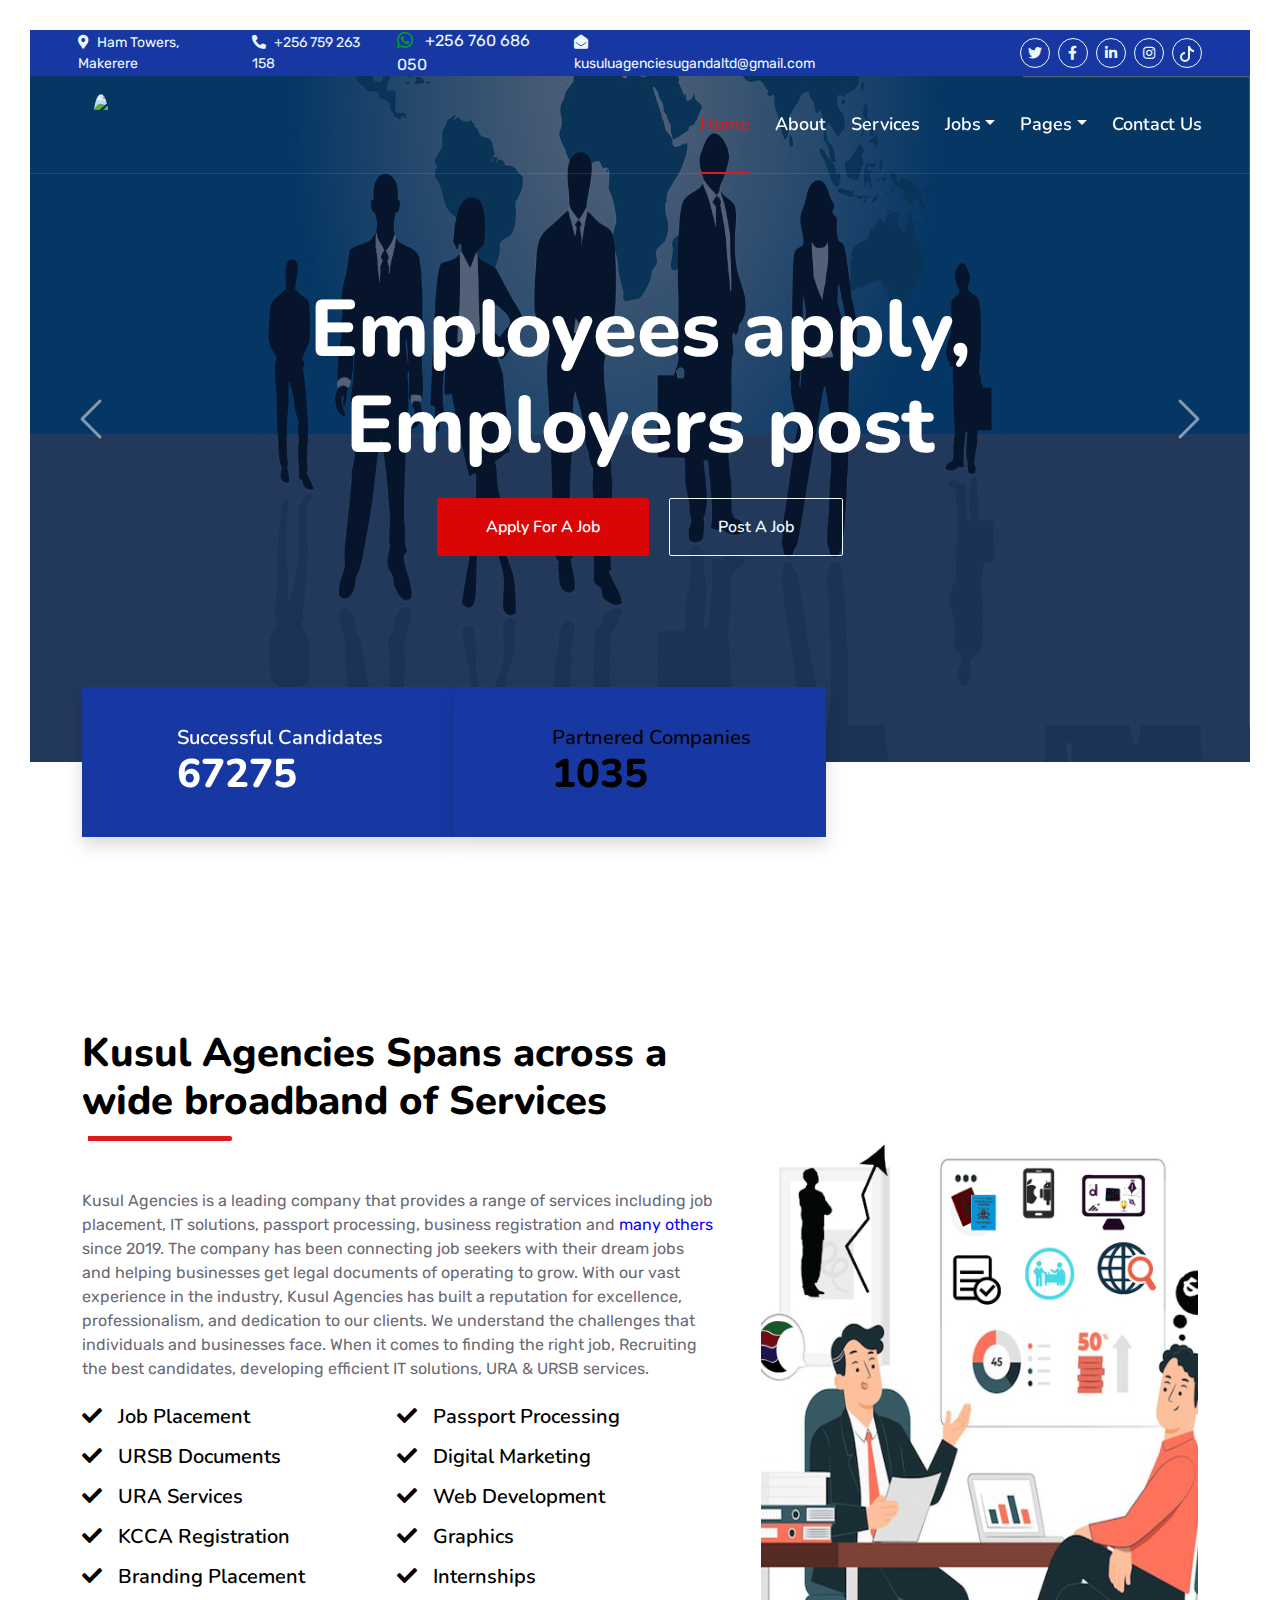
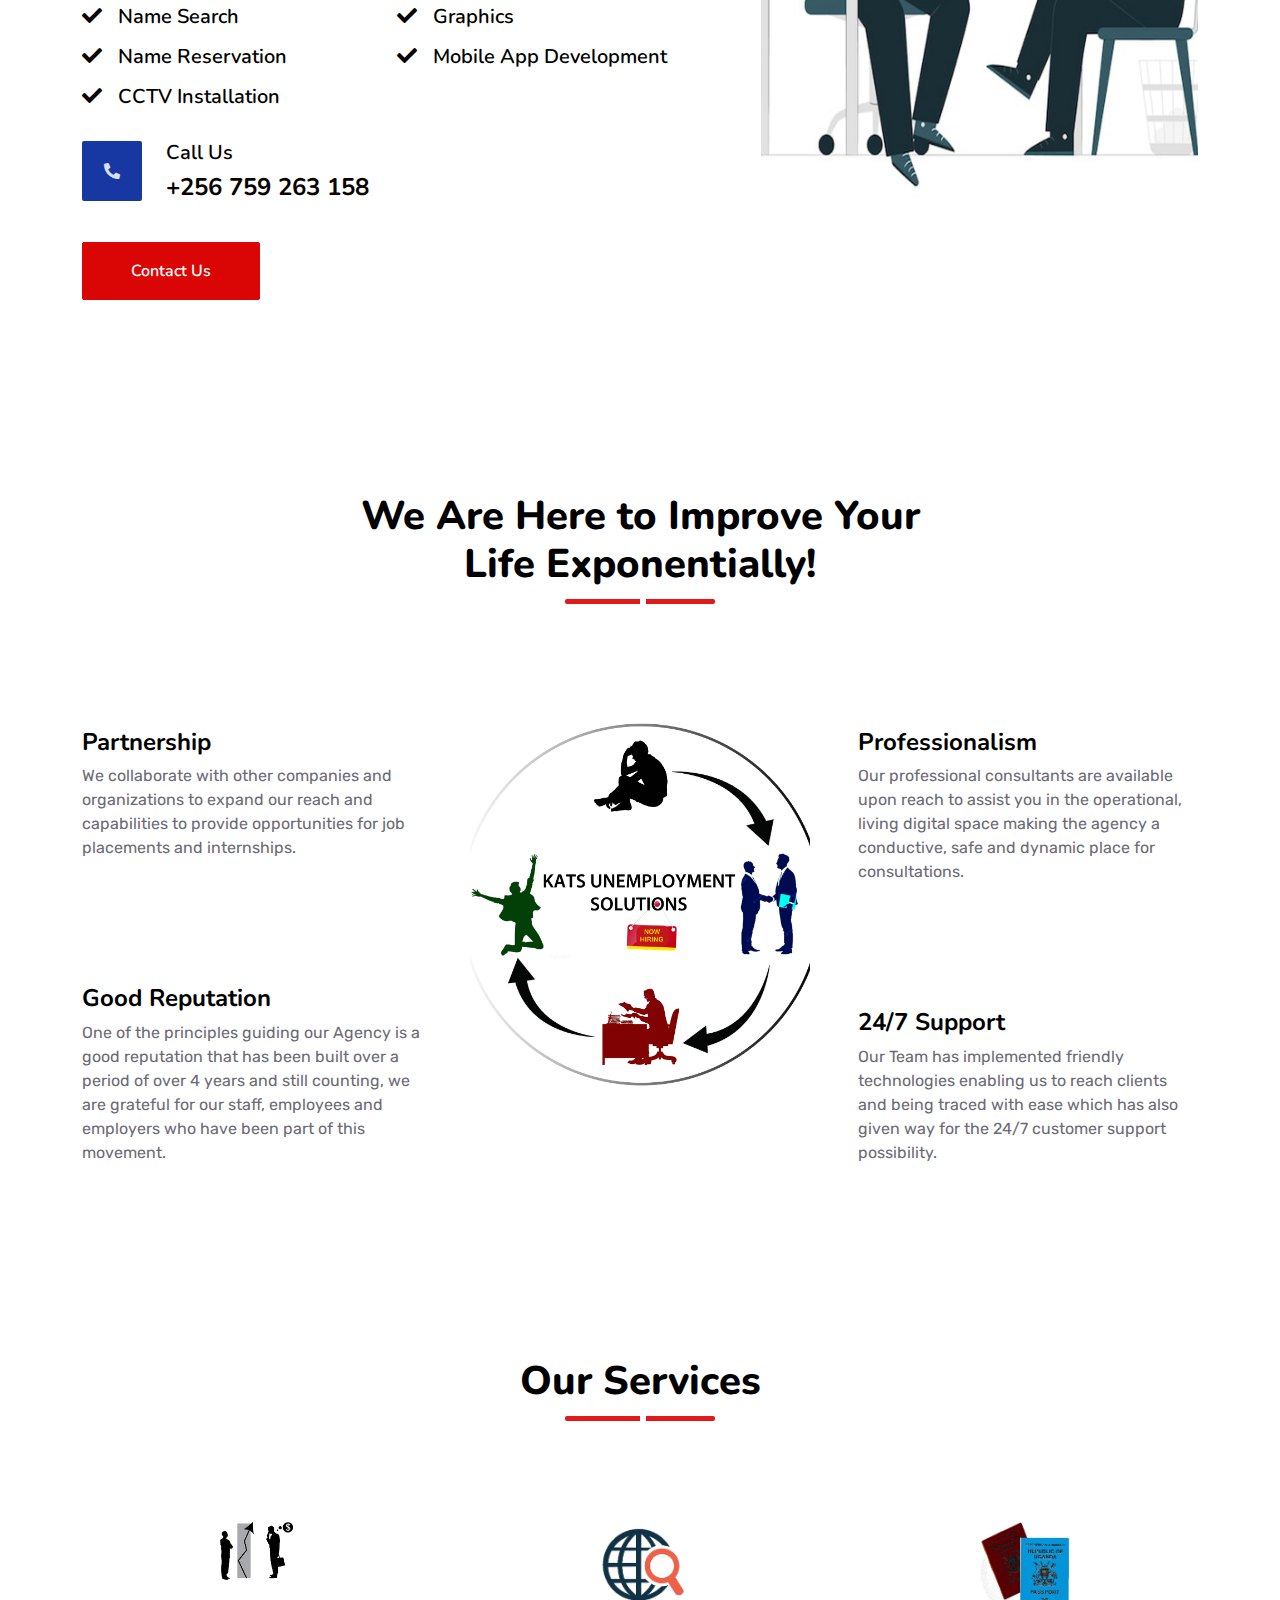
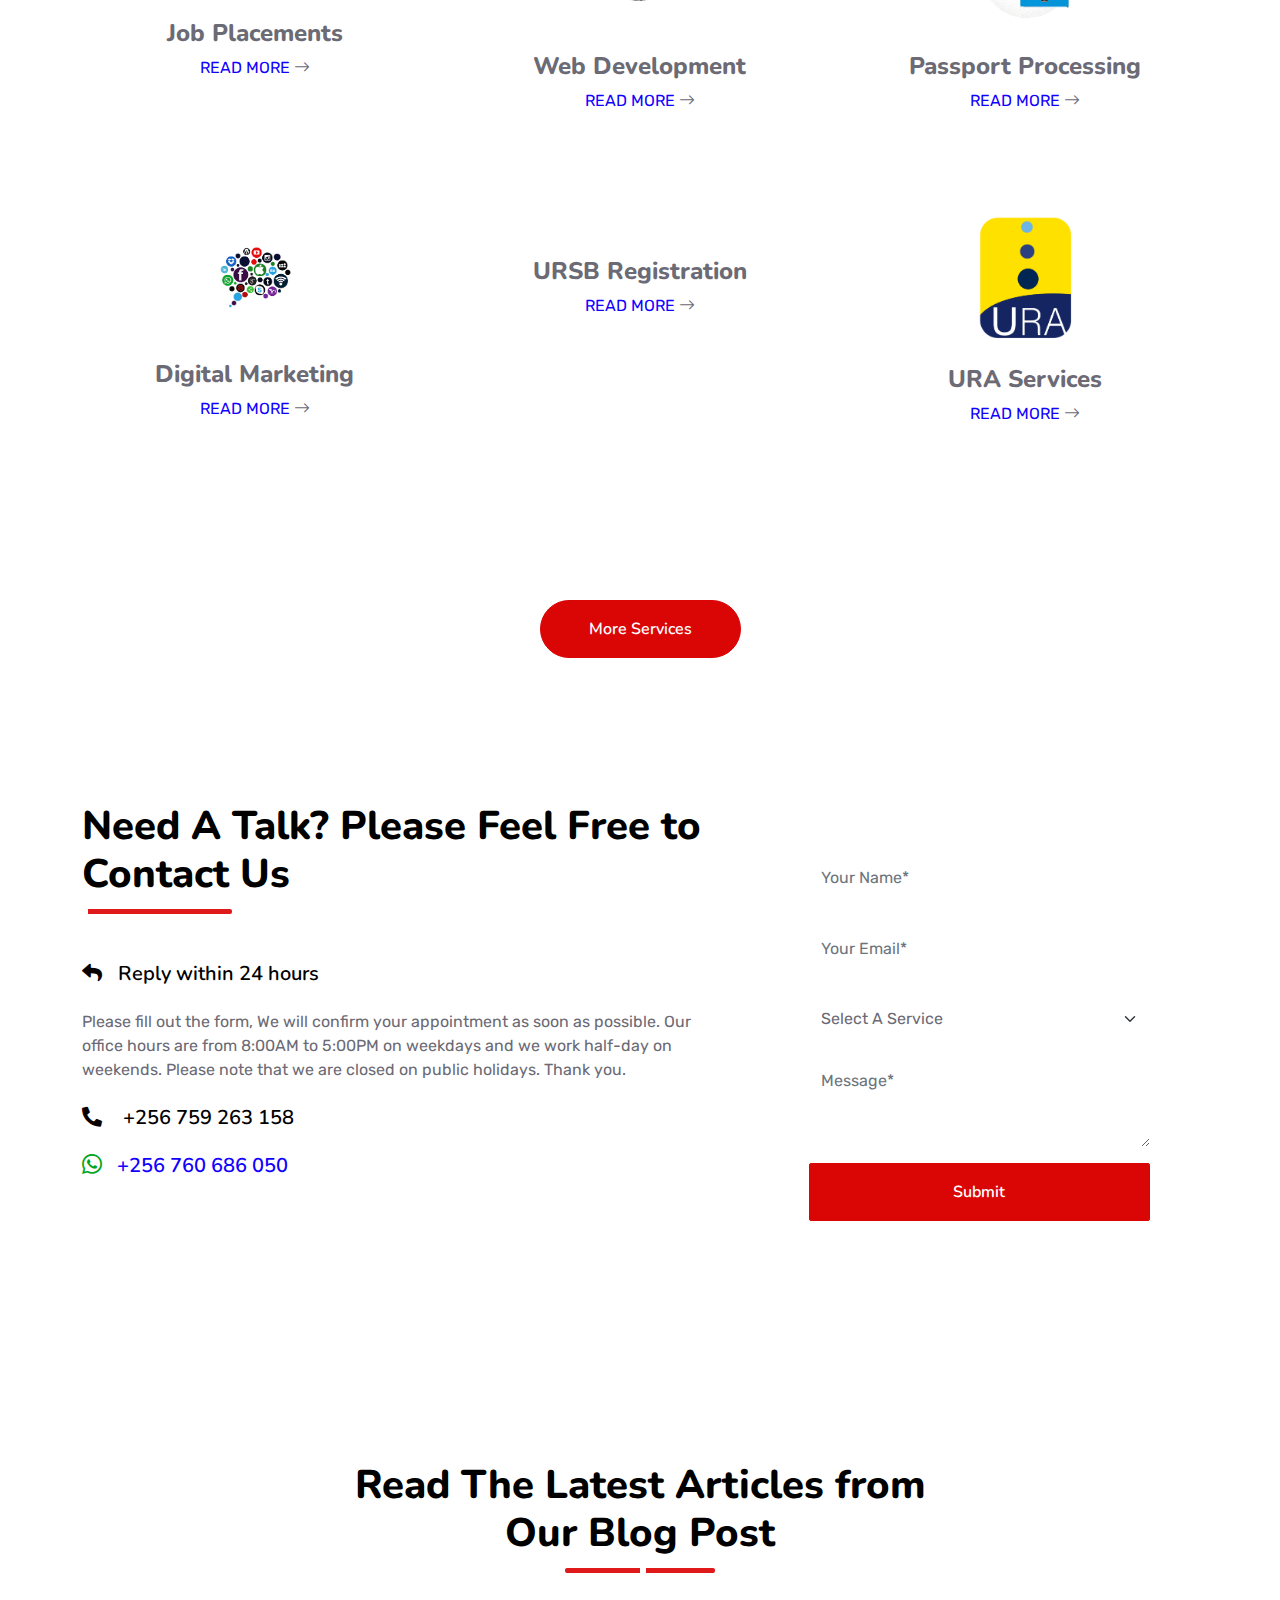
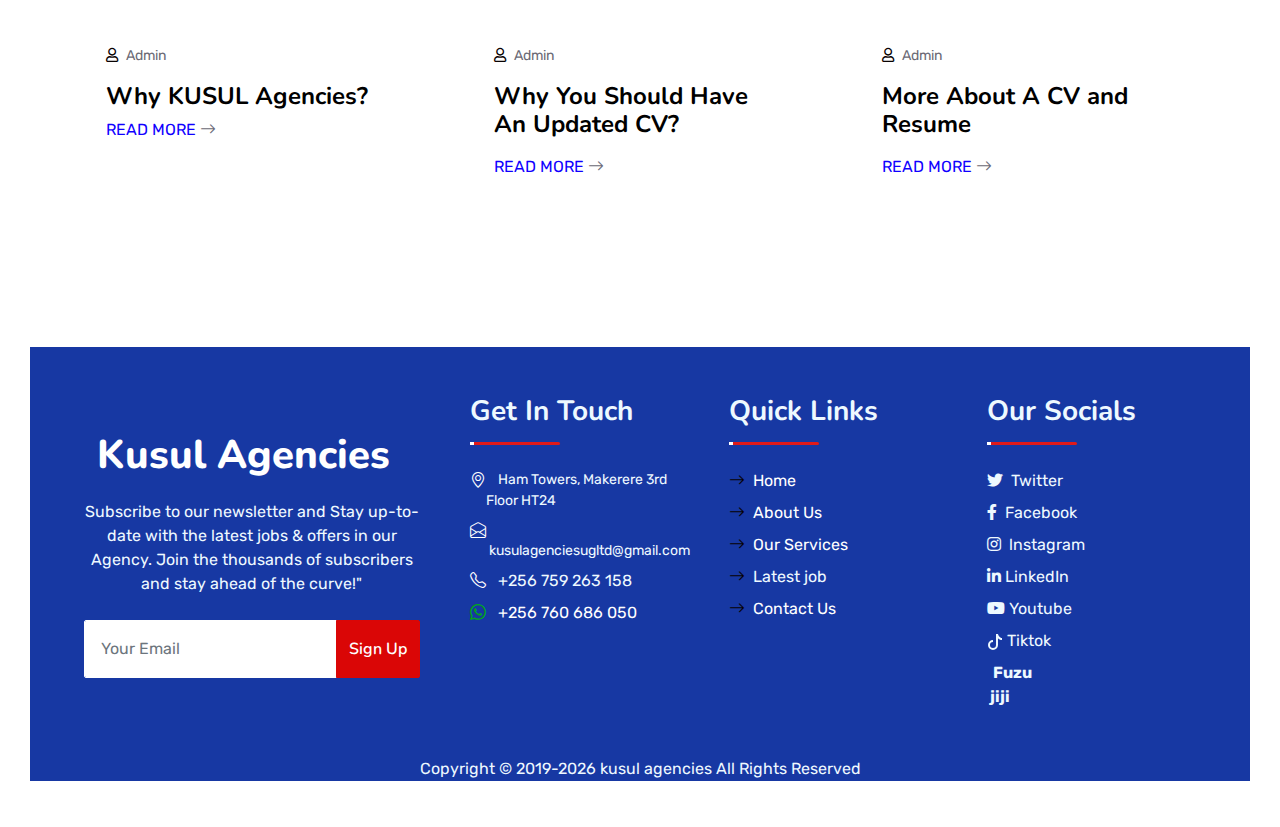
==== commit 727dfd68: "commit" ====
--- a/index.html
+++ b/index.html
@@ -9,7 +9,7 @@
     <meta content="Kats unemployment" name="description">
 
     <!-- Favicon -->
-    <link href="img/favicon.icon" rel="icon">
+    <link href="img/favicon.png" rel="icon">
 
     <!-- Google Web Fonts -->
     <link rel="preconnect" href="https://fonts.googleapis.com">
@@ -39,17 +39,17 @@
                 <div class="d-inline-flex align-items-center" style="height: 45px;">
                     <small class="me-3 text-light"><i class="fa fa-map-marker-alt me-2"></i>Ham Towers, Makerere </small>
                     <small class="me-3 text-light"><i class="fa fa-phone-alt me-2"></i>+256 759 263 158</small>
-                    <small class="me-3 text-light"><i class="bi bi-whatsapp me-2"></i>+256 760 686 050</small>
+                    <a href="https://wa.me/256760686050" target="_blank" class="me-3 text-light"><i class="bi bi-whatsapp eline-icon"></i>&nbsp; &nbsp;+256 760 686 050</a>
                     <small class="text-light"><i class="fa fa-envelope-open me-2"></i>kusuluagenciesugandaltd@gmail.com</small>
                 </div>
             </div>
             <div class="col-lg-4 text-center text-lg-end">
                 <div class="d-inline-flex align-items-center" style="height: 45px;">
-                    <a class="btn btn-sm btn-outline-light btn-sm-square rounded-circle me-2" href="https://twitter.com/alankyagulanyi"><i class="fab fa-twitter fw-normal"></i></a>
-                    <a class="btn btn-sm btn-outline-light btn-sm-square rounded-circle me-2" href=""><i class="fab fa-facebook-f fw-normal"></i></a>
-                    <a class="btn btn-sm btn-outline-light btn-sm-square rounded-circle me-2" href=""><i class="fab fa-linkedin-in fw-normal"></i></a>
-                    <a class="btn btn-sm btn-outline-light btn-sm-square rounded-circle me-2" href=""><i class="fab fa-instagram fw-normal"></i></a>
-                    <a class="btn btn-sm btn-outline-light btn-sm-square rounded-circle" href=""><svg xmlns="http://www.w3.org/2000/svg" width="16" height="16" fill="currentColor" class="bi bi-tiktok" viewBox="0 0 16 16">
+                    <a class="btn btn-sm btn-outline-light btn-sm-square rounded-circle me-2" href="https://twitter.com/kats_solutions"><i class="fab fa-twitter fw-normal"></i></a>
+                    <a class="btn btn-sm btn-outline-light btn-sm-square rounded-circle me-2" href="https://www.facebook.com/katsunemploymentsolutionsugandalimited"><i class="fab fa-facebook-f fw-normal"></i></a>
+                    <a class="btn btn-sm btn-outline-light btn-sm-square rounded-circle me-2" href="https://www.linkedin.com/in/kusul-agencies-609740264/"><i class="fab fa-linkedin-in fw-normal"></i></a>
+                    <a class="btn btn-sm btn-outline-light btn-sm-square rounded-circle me-2" href="https://www.instagram.com/katsunemploymentsolns/"><i class="fab fa-instagram fw-normal"></i></a>
+                    <a class="btn btn-sm btn-outline-light btn-sm-square rounded-circle" href="https://www.tiktok.com/@katsunemployment"><svg xmlns="http://www.w3.org/2000/svg" width="16" height="16" fill="currentColor" class="bi bi-tiktok" viewBox="0 0 16 16">
                     <path d="M9 0h1.98c.144.715.54 1.617 1.235 2.512C12.895 3.389 13.797 4 15 4v2c-1.753 0-3.07-.814-4-1.829V11a5 5 0 1 1-5-5v2a3 3 0 1 0 3 3V0Z"/>
                     </svg></a>
                 </div>
@@ -62,7 +62,7 @@
     <!-- Navbar & Carousel Start -->
     <div class="container-fluid position-relative p-0">
         <nav class="navbar navbar-expand-lg navbar-dark px-5 py-3 py-lg-0">
-            <a href="#"><img id="logo" src="img/logo.png"></a>
+            <a href="https://kusulagencies.com"><img id="logo" src="img/logo.png"></a>
             <button class="navbar-toggler" type="button" data-bs-toggle="collapse" data-bs-target="#navbarCollapse">
                 <span class="fa fa-bars"></span>
             </button>
@@ -82,8 +82,10 @@
                         <a href="#" class="nav-link dropdown-toggle" data-bs-toggle="dropdown">Pages</a>
                         <div class="dropdown-menu m-0">
                             <a href="feature.html" class="dropdown-item">Our features</a>
-                            <a href="team.html" class="dropdown-item">Team Members</a>
-                            <a href="testimonial.html" class="dropdown-item">testimonial</a>
+                            <a href="testimonial.html" class="dropdown-item">Testimonial</a>
+                            <a href="IT.html" class="dropdown-item">IT Solutions</a>
+                            <a href="jobapply.html" class="dropdown-item">Apply For A Job</a>
+                            <a href="jobpost.html" class="dropdown-item">Post  A Job</a>
                             <a href="docs.html" class="dropdown-item">Apply For Business Docs</a>
                         </div>
                     </div>
@@ -109,7 +111,7 @@
                     <img class="w-100" src="img/carousel-2.jpg" alt="Image">
                     <div class="carousel-caption d-flex flex-column align-items-center justify-content-center">
                         <div class="p-3" style="max-width: 900px;">
-                            <h1 class="display-1 text-white mb-md-4 animated zoomIn">Operate Your Business with Legal Documents</h1>
+                            <h1 class="display-1 text-white mb-md-4 animated slideInLeft">Operate Your Business with Legal Documents</h1>
                             <a href="docs.html" class="btn btn-outline-light py-md-3 px-md-5 animated slideInRight">Apply For Docs</a>
                         </div>
                     </div>
@@ -118,8 +120,8 @@
                     <img class="w-100" src="img/software.jpg" alt="Image">
                     <div class="carousel-caption d-flex flex-column align-items-center justify-content-center">
                         <div class="p-3" style="max-width: 900px;">
-                            <h1 class="display-1 text-white mb-md-4 animated zoomIn">We Develop Personal & Public Software </h1>
-                            <a href="IT.html" class="btn btn-outline-light py-md-3 px-md-5 animated slideInRight">Our Softwares</a>
+                            <h1 class="display-1 text-white mb-md-4 animated slideInRight">We Develop Software </h1>
+                            <a href="IT.html" class="btn btn-outline-light py-md-3 px-md-5 animated slideInLeft">Our IT Solutions</a>
                         </div>
                     </div>
                 </div>
@@ -142,10 +144,7 @@
         <div class="container py-5 pt-lg-0">
             <div class="row gx-0">
                 <div class="col-lg-4 wow zoomIn" data-wow-delay="0.1s">
-                    <div class="bg-primary shadow d-flex align-items-center justify-content-center p-4" style="height: 150px;">
-                        <div class="bg-white d-flex align-items-center justify-content-center rounded mb-2" style="width: 60px; height: 60px;">
-                            <i class="fa fa-users text-primary"></i>
-                        </div>
+                    <div class="bg-dark shadow d-flex align-items-center justify-content-center p-4" style="height: 150px;">
                         <div class="ps-4">
                             <h5 class="text-white mb-0">Successful Candidates</h5>
                             <h1 class="text-white mb-0" data-toggle="counter-up">195000</h1>
@@ -153,10 +152,7 @@
                     </div>
                 </div>
                 <div class="col-lg-4 wow zoomIn" data-wow-delay="0.3s">
-                    <div class="bg-light shadow d-flex align-items-center justify-content-center p-4" style="height: 150px;">
-                        <div class="bg-primary d-flex align-items-center justify-content-center rounded mb-2" style="width: 60px; height: 60px;">
-                            <i class="fa fa-check text-white"></i>
-                        </div>
+                    <div class="bg-dark shadow d-flex align-items-center justify-content-center p-4" style="height: 150px;">
                         <div class="ps-4">
                             <h5 class="text-primary mb-0">Partnered Companies</h5>
                             <h1 class="mb-0" data-toggle="counter-up">3000</h1>
@@ -205,8 +201,8 @@
                        
                     </div>
                     <div class="d-flex align-items-center mb-4 wow fadeIn" data-wow-delay="0.6s">
-                        <div class="bg-primary d-flex align-items-center justify-content-center rounded" style="width: 60px; height: 60px;">
-                            <i class="fa fa-phone-alt text-white"></i>
+                        <div class="bg-dark d-flex align-items-center justify-content-center rounded" style="width: 60px; height: 60px;">
+                            <i class="fa fa-phone-alt zuf"></i>
                         </div>
                         <div class="ps-4">
                             <h5 class="mb-2">Call Us</h5>
@@ -422,7 +418,7 @@
                     </div>
                     <div class="row gx-3">
                         <div class="col-sm-6 wow zoomIn" data-wow-delay="0.2s">
-                            <h5 class="mb-4"><i class="bi bi-whatsapp text-primary me-3"></i>+256 760 686 050</h5>
+                            <h5><a href="https://wa.me/256760686050" target="_blank" class="mb-4"><i class="bi bi-whatsapp eline-icon"></i>&nbsp; &nbsp;+256 760 686 050</a></h5>
                         </div>
                     </div>
                 </div>
@@ -459,70 +455,7 @@
         </div>
     </div>
     <!-- Quote End -->
-    <!-- Team Start -->
-    <div class="container-fluid py-5 wow fadeInUp" data-wow-delay="0.1s">
-        <div class="container py-5">
-            <div class="section-title text-center position-relative pb-3 mb-5 mx-auto" style="max-width: 600px;">
-                <h1 class="mb-0">Some Of Our Professional Stuffs </h1>
-            </div>
-            <div class="row g-5">
-                <div class="col-lg-4 wow slideInUp" data-wow-delay="0.3s">
-                    <div class="team-item bg-light rounded overflow-hidden">
-                        <div class="team-img position-relative overflow-hidden">
-                            <img class="img-fluid w-100" src="img/team-1.jpg" alt="">
-                            <div class="team-social">
-                                <a class="btn btn-lg btn-primary btn-lg-square rounded" href=""><i class="fab fa-twitter fw-normal"></i></a>
-                                <a class="btn btn-lg btn-primary btn-lg-square rounded" href=""><i class="fab fa-facebook-f fw-normal"></i></a>
-                                <a class="btn btn-lg btn-primary btn-lg-square rounded" href=""><i class="fab fa-instagram fw-normal"></i></a>
-                                <a class="btn btn-lg btn-primary btn-lg-square rounded" href=""><i class="fab fa-linkedin-in fw-normal"></i></a>
-                            </div>
-                        </div>
-                        <div class="text-center py-4">
-                            <h4 class="text-primary">Full Name</h4>
-                            <p class="text-uppercase m-0">Designation</p>
-                        </div>
-                    </div>
-                </div>
-                <div class="col-lg-4 wow slideInUp" data-wow-delay="0.6s">
-                    <div class="team-item bg-light rounded overflow-hidden">
-                        <div class="team-img position-relative overflow-hidden">
-                            <img class="img-fluid w-100" src="img/team-2.jpg" alt="">
-                            <div class="team-social">
-                                <a class="btn btn-lg btn-primary btn-lg-square rounded" href=""><i class="fab fa-twitter fw-normal"></i></a>
-                                <a class="btn btn-lg btn-primary btn-lg-square rounded" href=""><i class="fab fa-facebook-f fw-normal"></i></a>
-                                <a class="btn btn-lg btn-primary btn-lg-square rounded" href=""><i class="fab fa-instagram fw-normal"></i></a>
-                                <a class="btn btn-lg btn-primary btn-lg-square rounded" href=""><i class="fab fa-linkedin-in fw-normal"></i></a>
-                            </div>
-                        </div>
-                        <div class="text-center py-4">
-                            <h4 class="text-primary">Full Name</h4>
-                            <p class="text-uppercase m-0">Designation</p>
-                        </div>
-                    </div>
-                </div>
-                <div class="col-lg-4 wow slideInUp" data-wow-delay="0.9s">
-                    <div class="team-item bg-light rounded overflow-hidden">
-                        <div class="team-img position-relative overflow-hidden">
-                            <img class="img-fluid w-100" src="img/team-3.jpg" alt="">
-                            <div class="team-social">
-                                <a class="btn btn-lg btn-primary btn-lg-square rounded" href=""><i class="fab fa-twitter fw-normal"></i></a>
-                                <a class="btn btn-lg btn-primary btn-lg-square rounded" href=""><i class="fab fa-facebook-f fw-normal"></i></a>
-                                <a class="btn btn-lg btn-primary btn-lg-square rounded" href=""><i class="fab fa-instagram fw-normal"></i></a>
-                                <a class="btn btn-lg btn-primary btn-lg-square rounded" href=""><i class="fab fa-linkedin-in fw-normal"></i></a>
-                            </div>
-                        </div>
-                        <div class="text-center py-4">
-                            <h4 class="text-primary">Full Name</h4>
-                            <p class="text-uppercase m-0">Designation</p>
-                        </div>
-                    </div>
-                </div>
-            </div>
-        </div>
-    </div>
-    <!-- Team End -->
-
-
+    
     <!-- Blog Start -->
     <div class="container-fluid py-5 wow fadeInUp" data-wow-delay="0.1s">
         <div class="container py-5">
@@ -533,9 +466,6 @@
                 
                 <div class="col-lg-4 wow slideInUp" data-wow-delay="0.6s">
                     <div class="blog-item bg-light rounded overflow-hidden">
-                        <div class="blog-img position-relative overflow-hidden">
-                            <img class="img-fluid" src="img/blog-2.jpg" alt="">
-                        </div>
                         <div class="p-4">
                             <div class="d-flex mb-3">
                                 <small class="me-3"><i class="far fa-user text-primary me-2"></i>Admin</small>
@@ -576,9 +506,6 @@
                 </div>
                 <div class="col-lg-4 wow slideInUp" data-wow-delay="0.3s">
                     <div class="blog-item bg-light rounded overflow-hidden">
-                        <div class="blog-img position-relative overflow-hidden">
-                            <img class="img-fluid" src="img/blog-1.jpg" alt="">
-                        </div>
                         <div class="p-4">
                             <div class="d-flex mb-3">
                                 <small class="me-3"><i class="far fa-user text-primary me-2"></i>Admin</small>
@@ -624,9 +551,6 @@
                 </div>
                 <div class="col-lg-4 wow slideInUp" data-wow-delay="0.9s">
                     <div class="blog-item bg-light rounded overflow-hidden">
-                        <div class="blog-img position-relative overflow-hidden">
-                            <img class="img-fluid" src="img/blog-3.jpg" alt="">
-                        </div>
                         <div class="p-4">
                             <div class="d-flex mb-3">
                                 <small class="me-3"><i class="far fa-user text-primary me-2"></i>Admin</small>
@@ -701,7 +625,7 @@
                                 <p class="mb-0"><i class="bi bi-telephone text-white"></i>&nbsp; &nbsp;+256 759 263 158</p>
                             </div>
                             <div class="d-flex mb-2">
-                            <p class="mb-4"><i class="bi bi-whatsapp text-white"></i>&nbsp; &nbsp;+256 760 686 050</p>
+                                <a href="https://wa.me/256760686050" target="_blank" class="mb-4 text-white"><i class="bi bi-whatsapp eline-icon"></i>&nbsp; &nbsp;+256 760 686 050</a>
                             </div>
                         </div>
                         <div class="col-lg-4 col-md-12 pt-0 pt-lg-5 mb-5">
@@ -712,7 +636,6 @@
                                 <a class="text-light mb-2 text-white" href="index.html"><i class="bi bi-arrow-right text-primary me-2 text-white"></i>Home</a>
                                 <a class="text-light mb-2 text-white" href="about.html"><i class="bi bi-arrow-right text-primary me-2"></i>About Us</a>
                                 <a class="text-light mb-2 text-white" href="service.html"><i class="bi bi-arrow-right text-primary me-2"></i>Our Services</a>
-                                <a class="text-light mb-2 text-white" href="#"><i class="bi bi-arrow-right text-primary me-2"></i>Meet The Team</a>
                                 <a class="text-light mb-2" href="blog.html"><i class="bi bi-arrow-right text-primary me-2"></i>Latest job</a>
                                 <a class="text-light text-white" href="contact.html"><i class="bi bi-arrow-right text-primary me-2"></i>Contact Us</a>
                             </div>
@@ -722,46 +645,24 @@
                                 <h3 class="text-light mb-0">Our Socials</h3>
                             </div>
                             <div class="link-animated d-flex flex-column justify-content-start">
-                                <a class="text-light mb-2" href="#"><i class="fab fa-twitter fw-normal"></i>&nbsp; Twitter</a>
-                                <a class="text-light mb-2" href="#"><i class="fab fa-facebook-f fw-normal"></i>&nbsp; Facebook</a>
-                                <a class="text-light mb-2" href="#"><i class="fab fa-instagram fw-normal"></i>&nbsp; lnstagram</a>
-                                <a class="text-light mb-2" href="#"><i class="fab fa-linkedin-in fw-normal"></i>&nbsp;LinkedIn</a>
-                                <a class="text-light mb-2" href="#"><i class="fab fa-youtube fw-normal"></i>&nbsp;Youtube </a>
-                                <a class="text-light mb-2" href="#"><svg xmlns="http://www.w3.org/2000/svg" width="16" height="16" fill="currentColor" class="bi bi-tiktok" viewBox="0 0 16 16">
+                                <a class="text-light mb-2" href="https://twitter.com/kats_solutions"><i class="fab fa-twitter fw-normal"></i>&nbsp; Twitter</a>
+                                <a class="text-light mb-2" href="https://www.facebook.com/katsunemploymentsolutionsugandalimited"><i class="fab fa-facebook-f fw-normal"></i>&nbsp; Facebook</a>
+                                <a class="text-light mb-2" href="https://www.instagram.com/katsunemploymentsolns/"><i class="fab fa-instagram fw-normal"></i>&nbsp; lnstagram</a>
+                                <a class="text-light mb-2" href="https://www.linkedin.com/in/kusul-agencies-609740264/"><i class="fab fa-linkedin-in fw-normal"></i>&nbsp;LinkedIn</a>
+                                <a class="text-light mb-2" href="https://www.youtube.com/channel/UC5Jj75FC-5iQCRd4sfke87Q"><i class="fab fa-youtube fw-normal"></i>&nbsp;Youtube </a>
+                                <a class="text-light mb-2" href="https://www.tiktok.com/@katsunemployment"><svg xmlns="http://www.w3.org/2000/svg" width="16" height="16" fill="currentColor" class="bi bi-tiktok" viewBox="0 0 16 16">
                                     <path d="M9 0h1.98c.144.715.54 1.617 1.235 2.512C12.895 3.389 13.797 4 15 4v2c-1.753 0-3.07-.814-4-1.829V11a5 5 0 1 1-5-5v2a3 3 0 1 0 3 3V0Z"/>
                                     </svg>&nbsp;Tiktok
                                 </a>
-                                <strong><a class="text-light mb-2" href="#">&nbsp; Fuzu</a></strong>
-                               <strong><a class="text-light mb-2" href="#">&nbsp;jiji</a></strong> 
-                            </div>
-                        </div>
-                    </div>
-                </div>
-            </div>
-        </div>
-    </div>
-    <div class="container-fluid text-white" style="background: #1738a3">
-        <div class="container text-center">
-            <div class="row justify-content-end">
-                <div class="container">
-                    <div class="copyright">
-                        <div class="row">
-                            <div class="col-md-6 text-center text-md-start mb-3 mb-md-0">
-                                &copy;kusul agencies 2023 
-                            </div>
-                            <div class="col-md-6 text-center text-md-end">
-                                <div class="footer-menu">
-                                    <a class="text-white" href="index.html">Home &nbsp;|</a>
-                                    <a class="text-white"href="#">Cookies &nbsp;|</a>
-                                    <a class="text-white"href="#">Help &nbsp;|</a>
-                                    <a class="text-white"href="#">FQAs &nbsp;|</a>
-                                </div>
-                            </div>
-                        </div>
-                    </div>
-                </div>
-            </div>
-        </div>
+                                <strong><a class="text-light mb-2 zuf" href="https://www.fuzu.com/company/kats-unemployment-solutions-uganda-limited">&nbsp; Fuzu</a></strong>
+                               <strong><a class="text-light mb-2" href="https://jiji.ug/sellerpage-1114841">&nbsp;jiji</a></strong> 
+                            </div>
+                        </div>
+                    </div>
+                </div>
+            </div>
+        </div>
+        <p style="text-align: center"> Copyright &copy; 2019-<script>document.write(new Date().getFullYear())</script> kusul agencies All Rights Reserved</p>
     </div>
     <!-- Footer End -->
     
